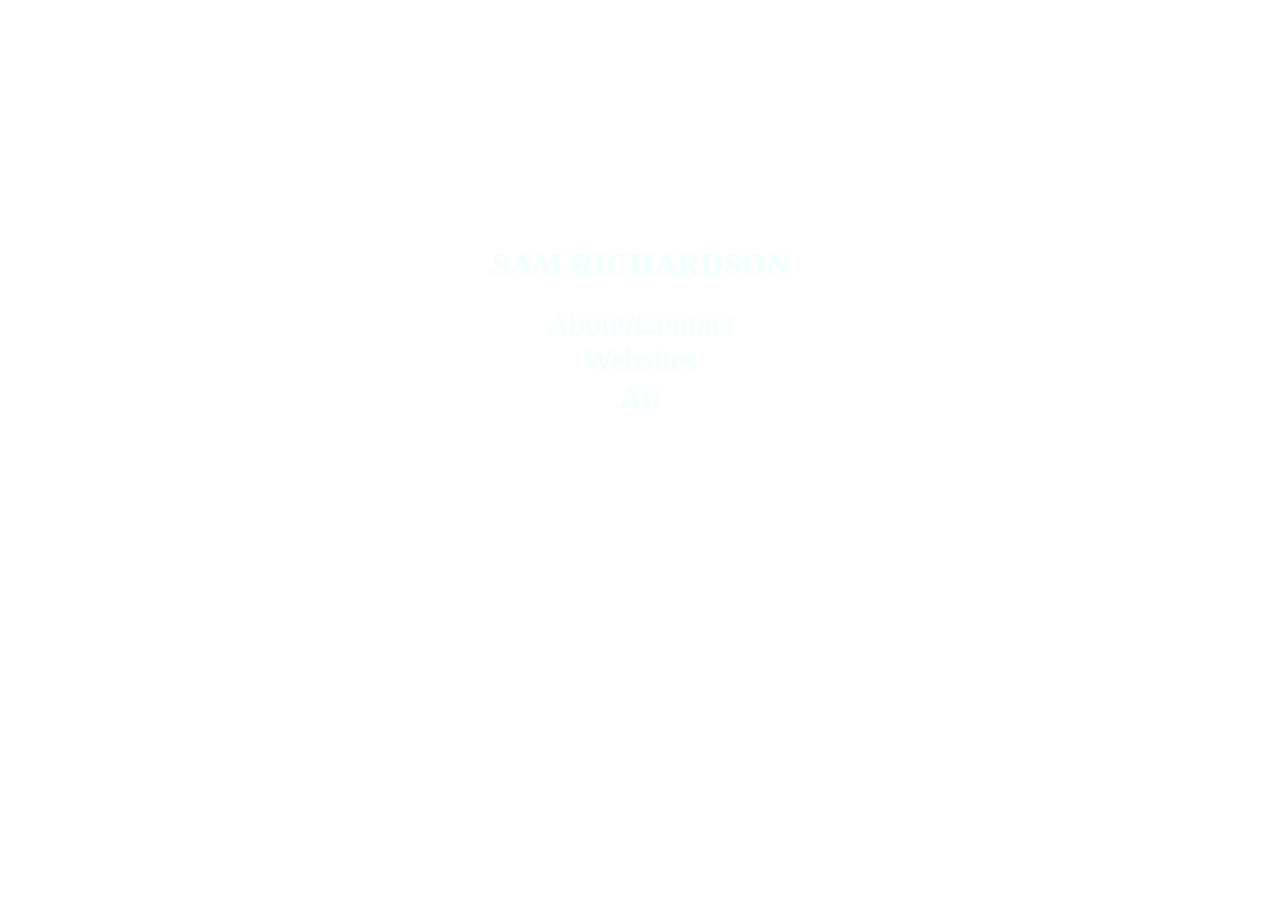
==== index.html @ a64af8aa "Add images to the video tags" ====
<!DOCTYPE html>
<html>
    <head>
    <meta charset="utf-8">
    <title>SAM RICHARDSON</title>
    <link href="css/hover.css" rel="stylesheet" media="all">
    <style>
        @font-face{
            font-family: clearsans;
            src: url(TTF/ClearSans-Light.ttf) format("truetype");
        }
        body, html{
            margin: 0;
            padding: 0;
            height:100%; 
            overflow:hidden;
        }
        .container video{
            position: absolute;
            top: 50%;
            left: 50%;
            transform: translate(-50%, -50%);
            min-width: 100%;
            min-height: 100%;
            width: auto;
            height: auto;
            z-index: -1;
        }
        .content {
            text-align: center;
            position: absolute;
            left: 50%;
            right: 50%;
            transform: translate(-50%, -50%);
            min-width: 100%;
            width: auto;
            height: auto;
        }
        h1{
            font-family: clearsans;
            color:azure;
            padding-top: 50%; 
        }
        ul{
            margin:0;
            padding:0;
        }
        li {
            list-style-type: none;
        }
        a{
            font-family: clearsans;
            color:azure;
            text-decoration: none;
            font-size: 200%;
        }
        </style>
    </head>
    <body>
        <div class="container">
            <div align="center">
            <video poster="img/poster.png" preload="auto" autoplay="true" muted="muted" loop>
                <source src="poster.mp4" type="video/mp4">
            </video>
        </div>
        <div class="content">
            <h1>SAM RICHARDSON</h1>
               <ul>
                   <li><a href="/about.html" class="button">About/Contact</a></li>
                   <li><a href="/website.html">Websites</a></li>
                   <li><a href="/art.html">Art</a></li>
            </ul>
        </div>
    </body>
</html>
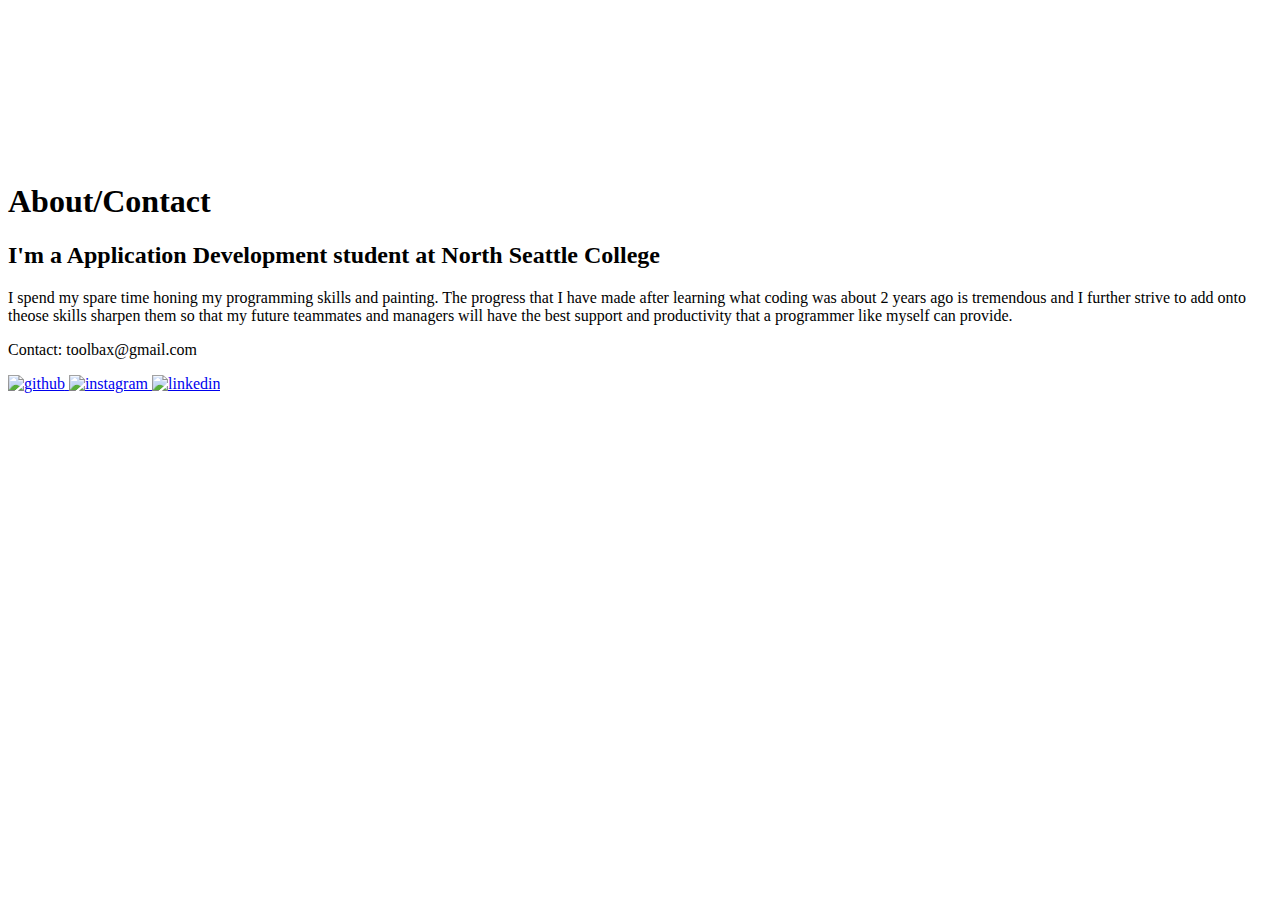
==== commit 41c53ba9: "Place all of the HTML from about file onto index" ====
--- a/index.html
+++ b/index.html
@@ -4,72 +4,29 @@
     <meta charset="utf-8">
     <title>SAM RICHARDSON</title>
     <link href="css/hover.css" rel="stylesheet" media="all">
-    <style>
-        @font-face{
-            font-family: clearsans;
-            src: url(TTF/ClearSans-Light.ttf) format("truetype");
-        }
-        body, html{
-            margin: 0;
-            padding: 0;
-            height:100%; 
-            overflow:hidden;
-        }
-        .container video{
-            position: absolute;
-            top: 50%;
-            left: 50%;
-            transform: translate(-50%, -50%);
-            min-width: 100%;
-            min-height: 100%;
-            width: auto;
-            height: auto;
-            z-index: -1;
-        }
-        .content {
-            text-align: center;
-            position: absolute;
-            left: 50%;
-            right: 50%;
-            transform: translate(-50%, -50%);
-            min-width: 100%;
-            width: auto;
-            height: auto;
-        }
-        h1{
-            font-family: clearsans;
-            color:azure;
-            padding-top: 50%; 
-        }
-        ul{
-            margin:0;
-            padding:0;
-        }
-        li {
-            list-style-type: none;
-        }
-        a{
-            font-family: clearsans;
-            color:azure;
-            text-decoration: none;
-            font-size: 200%;
-        }
-        </style>
+    <link href="css/style.css" rel="stylesheet" media="all">
     </head>
     <body>
         <div class="container">
-            <div align="center">
-            <video poster="img/poster.png" preload="auto" autoplay="true" muted="muted" loop>
-                <source src="poster.mp4" type="video/mp4">
+            <video poster="img/cover.png" preload="auto" autoplay="true" muted="muted" loop>
+                <source src="cover.mp4" type="video/mp4">
             </video>
-        </div>
-        <div class="content">
-            <h1>SAM RICHARDSON</h1>
-               <ul>
-                   <li><a href="/about.html" class="button">About/Contact</a></li>
-                   <li><a href="/website.html">Websites</a></li>
-                   <li><a href="/art.html">Art</a></li>
-            </ul>
+        <div class="center">
+            <h1>About/Contact</h1>
+            <h2 id="about">I'm a Application Development student at North Seattle College</h2>
+                <p id="about">I spend my spare time honing my programming skills and painting. The progress that I have made after learning what coding was about 2 years ago is tremendous and I further strive to add onto theose skills sharpen them so that my future teammates and managers will have the best support and productivity that a programmer like myself can provide.</p>
+                <p id="contact">Contact: toolbax@gmail.com</p>
+            <div class="ima">
+                <a target="_blank" href="https://github.com/toolbax" class="hvr-shrink">
+                    <img src="img/github.png" alt="github" width="30">
+                </a>
+                <a target="_blank" href="https://www.instagram.com/toolbax/" class="hvr-shrink">
+                    <img src="img/instagram.png" alt="instagram" width="28">
+                </a>
+                <a target="_blank" href="https://www.linkedin.com/in/samricha/" class="hvr-shrink">
+                    <img src="img/linkedin.png" alt="linkedin" width="34">
+                </a>
+            </div>
         </div>
     </body>
 </html>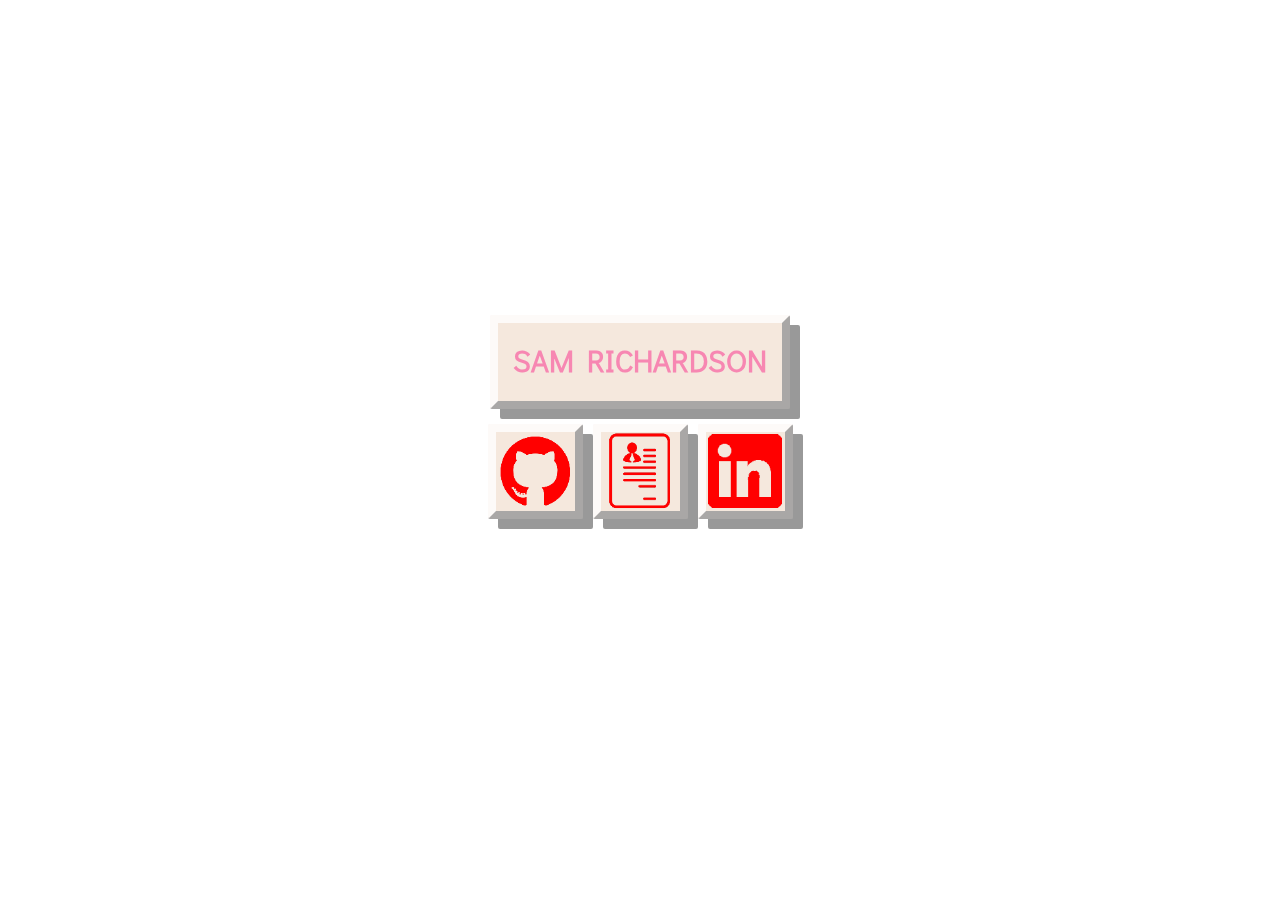
==== commit e95d33c6: "Add Personal Website files" ====
--- a/index.html
+++ b/index.html
@@ -1,32 +1,36 @@
 <!DOCTYPE html>
-<html>
+<html lang="en">
     <head>
-    <meta charset="utf-8">
-    <title>SAM RICHARDSON</title>
-    <link href="css/hover.css" rel="stylesheet" media="all">
-    <link href="css/style.css" rel="stylesheet" media="all">
+        <meta name="description" content="This is what my website is all about!">
+        <meta name="viewport" content="width=device-width, initial-scale=1">
+        <meta charset="utf-8">
+        <link rel="stylesheet" href="css/style.min.css">
+        <link rel="stylesheet" href="css/normalize.min.css">
+        <link rel="shortcut icon" type="image/png" href="img/favicon.ico">
+        <link href="https://fonts.googleapis.com/css?family=Didact+Gothic" rel="stylesheet">
+        <title>SAM RICHARDSON</title>
     </head>
     <body>
         <div class="container">
-            <video poster="img/cover.png" preload="auto" autoplay="true" muted="muted" loop>
-                <source src="cover.mp4" type="video/mp4">
-            </video>
-        <div class="center">
-            <h1>About/Contact</h1>
-            <h2 id="about">I'm a Application Development student at North Seattle College</h2>
-                <p id="about">I spend my spare time honing my programming skills and painting. The progress that I have made after learning what coding was about 2 years ago is tremendous and I further strive to add onto theose skills sharpen them so that my future teammates and managers will have the best support and productivity that a programmer like myself can provide.</p>
-                <p id="contact">Contact: toolbax@gmail.com</p>
-            <div class="ima">
-                <a target="_blank" href="https://github.com/toolbax" class="hvr-shrink">
-                    <img src="img/github.png" alt="github" width="30">
-                </a>
-                <a target="_blank" href="https://www.instagram.com/toolbax/" class="hvr-shrink">
-                    <img src="img/instagram.png" alt="instagram" width="28">
-                </a>
-                <a target="_blank" href="https://www.linkedin.com/in/samricha/" class="hvr-shrink">
-                    <img src="img/linkedin.png" alt="linkedin" width="34">
-                </a>
+            <div class="one">
+                <div id= "holder">
+                    <h1>SAM RICHARDSON</h1>
+                </div>
+                <div class="icon-father">
+                    <div class= "icon-holder">
+                        <a target="_blank" rel="noopener noreferrer" href="https://github.com/SamRicha"></a><img class="icon" id="icon1" src="img/githubMobile.png" alt="GitHub" height="60" width="60">
+                        <a target="_blank" rel="noopener noreferrer" href="https://github.com/SamRicha"><img class="icon" id ="icon2" src="img/githubDesktop.png" alt="GitHub" height="78" width="78">
+                    </div>
+                    <div class= "icon-holder">
+                        <a target="_blank" rel="noopener noreferrer" href="document/SamRichardsonResume.pdf"><img class="icon" id= "icon3" src="img/resumeMobile.png" alt="Resume" height="60" width="60">   
+                        <a target="_blank" rel="noopener noreferrer" href="document/SamRichardsonResume.pdf"><img class="icon" id="icon4" src="img/resumeDesktop.png" alt="Resume" height="78" width="78"> 
+                    </div>
+                    <div class= "icon-holder">
+                        <a target="_blank" rel="noopener noreferrer" href="https://www.linkedin.com/in/samricha/"><img class= "icon" id= "icon5" src="img/linkedInMobile.png"alt="LinkedIn" height="60" width="60">
+                        <a target="_blank" rel="noopener noreferrer" href="https://www.linkedin.com/in/samricha/"><img class="icon" id="icon6" src="img/linkedInDesktop.png"alt="LinkedIn" height="78" width="78">
+                    </div>
+                </div>
             </div>
-        </div>
+        </div>    
     </body>
-</html>+</html>
--- a/css/style.min.css
+++ b/css/style.min.css
@@ -0,0 +1 @@
+html{box-sizing:border-box;background:url(https://i.pinimg.com/564x/b8/cb/b5/b8cbb5453d71d6a14292518b692ac2d6.jpg) center no-repeat fixed;background-size:cover}#holder,.icon-holder{background-color:#fcd1d0;box-shadow:10px 10px rgba(0,0,0,.4);font-size:80%}*,:after,:before{box-sizing:inherit}body{height:100%}.container{margin:0 auto;max-width:1000px}.row::after,.row::before{display:table;content:" ";clear:both}.half,.one,.one-fourth,.one-third,.two-thirds{width:100%;top:35%;position:fixed}#holder{border:.5rem outset #fde7e7;border-radius:2px;max-width:250px;height:80px;margin:0 auto}.icon-holder{float:left;border:.5rem outset #fde7e7;border-radius:2px;width:75px;height:75px;margin:auto 5px}.icon-father{float:right;position:relative;left:-50%;text-align:left;margin-top:15px}.icon-father>.icon-holder{position:relative;left:50%}#icon1,#icon3,#icon5{display:block}#icon2,#icon4,#icon6{display:none}h1{text-align:center;font-family:'Didact Gothic',sans-serif;color:#f787b2;-webkit-animation:color-change 10s infinite;-moz-animation:color-change 10s infinite}@-webkit-keyframes color-change{0%,100%,40%,60%{color:#f787b2}20%,80%{color:#548ebe}}@-moz-keyframes color-change{0%,100%,40%,60%{color:#f787b2}20%,80%{color:#548ebe}}.icon{background:red;-webkit-animation:super-rainbow 10s infinite alternate linear;-moz-animation:super-rainbow 10s infinite alternate linear}@-webkit-keyframes super-rainbow{0%,40%,80%{background:#f787b2}100%,20%,60%{background:#548ebe}}@-moz-keyframes super-rainbow{0%,40%,80%{background:#f787b2}100%,20%,60%{background:#548ebe}}@media screen and (min-width:800px){.container{margin:0}html{box-sizing:border-box;background:url(https://d2w9rnfcy7mm78.cloudfront.net/2060633/original_aa81b15f3ac96ea7ccc7c5200ce370d4.gif) center no-repeat fixed;background-size:cover}#holder,.icon-holder{background-color:#f5e8dd;box-shadow:10px 10px rgba(0,0,0,.4)}.one{width:100%}.half{width:calc(100% / 2)}.one-third{width:calc(100% / 3)}.one-fourth{width:calc(100% / 4)}.two-thirds{width:calc(100% / 3 * 2)}.column{float:left}#holder{border:.5rem outset #FDFAF8;border-radius:2px;max-width:300px;font-size:95%;padding:0 0 78px}.icon-holder{float:left;border:.5rem outset #FDFAF8;border-radius:2px;width:95px;height:95px;margin:auto 5px}.icon-father{float:right;position:relative;left:-50%;text-align:left;margin-top:15px}.icon-father>.icon-holder{position:relative;left:50%}#icon1,#icon3,#icon5{display:none}#icon2,#icon4,#icon6{display:block}h1{text-align:center;font-family:'Didact Gothic',sans-serif;color:#f787b2;-webkit-animation:color-change 10s infinite;-moz-animation:color-change 10s infinite}@-webkit-keyframes color-change{0%,60%{color:#EB842C}20%,80%{color:#FFCE44}100%,40%{color:#A48AA8}}@-moz-keyframes color-change{0%,60%{color:#EB842C}20%,80%{color:#FFCE44}100%,40%{color:#A48AA8}}.icon{background:red;-webkit-animation:super-rainbow 10s infinite alternate linear;-moz-animation:super-rainbow 10s infinite alternate linear}@-webkit-keyframes super-rainbow{0%,60%{background:#EB842C}20%,80%{background:#FFCE44}100%,40%{background:#A48AA8}}@-moz-keyframes super-rainbow{0%,60%{background:#EB842C}20%,80%{background:#FFCE44}100%,40%{background:#A48AA8}}}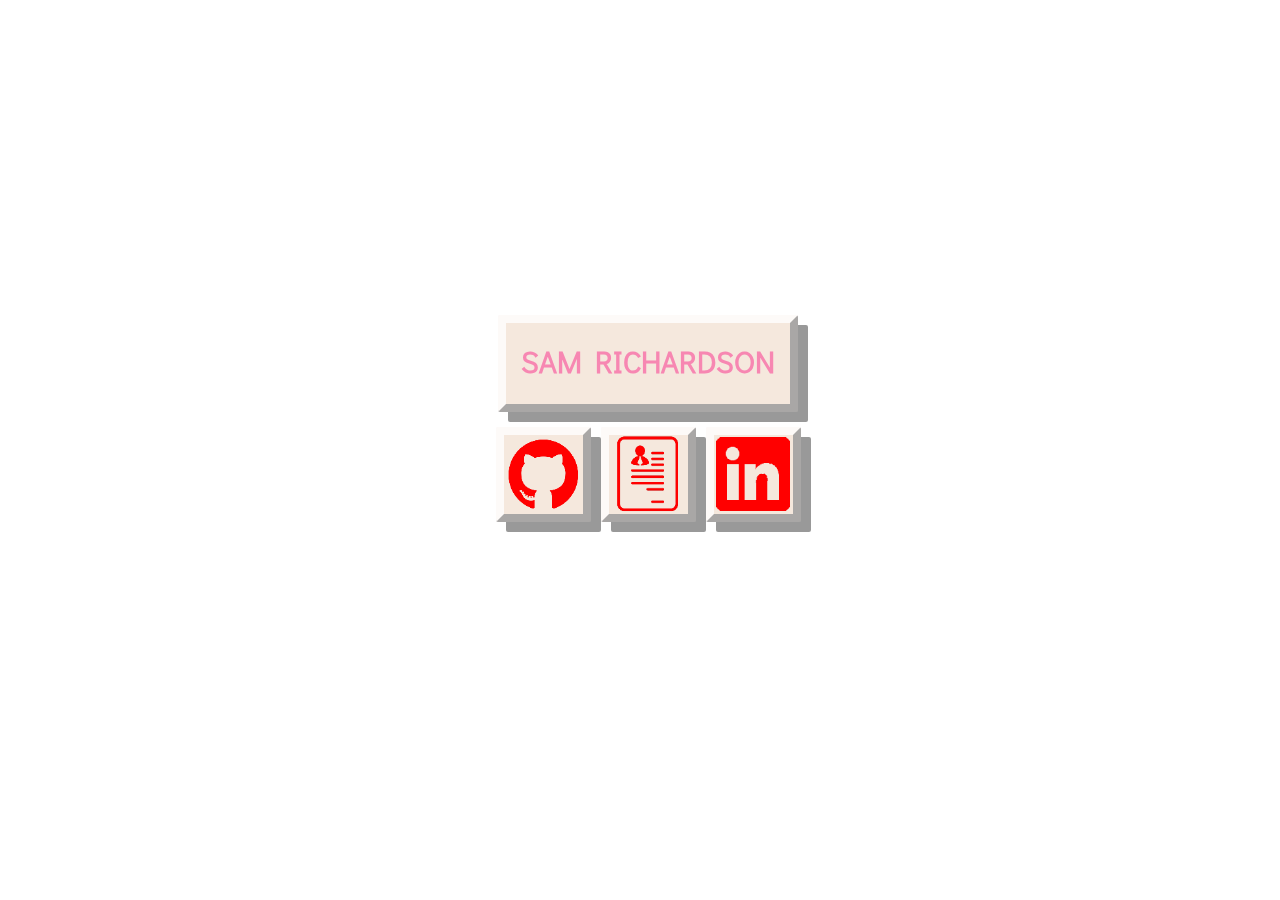
==== commit 6081b14c: "Add code that follow Web Accessibility Guidelines" ====
--- a/index.html
+++ b/index.html
@@ -1,36 +1,48 @@
 <!DOCTYPE html>
 <html lang="en">
     <head>
-        <meta name="description" content="This is what my website is all about!">
+        <meta name="description" content="A hub where I share links to my Github, LinkedIn, and Resume">
         <meta name="viewport" content="width=device-width, initial-scale=1">
-        <meta charset="utf-8">
-        <link rel="stylesheet" href="css/style.min.css">
-        <link rel="stylesheet" href="css/normalize.min.css">
+        <meta name="keywords" content="resume, software, development, job, intern, internship, programming, java, c, python, agile, engineer, samricha, sam, richa, samuel-richardson, richardson">
+        <meta http-equiv=”Content-Type” content=”text/html; charset=utf-8″>
+        
+        <meta property="og:title" content="Samuel Richardson">
+        <meta property="og:image" content="http://www.samricha.com/img/profilePhoto.jpg">
+        <meta property="og:site_name" content="Business Card Site">
+        <meta property="og:description" content="A hub where I share links to my Github, LinkedIn, and Resume">
+        
+        <link rel="stylesheet" href="css/style.css">
         <link rel="shortcut icon" type="image/png" href="img/favicon.ico">
         <link href="https://fonts.googleapis.com/css?family=Didact+Gothic" rel="stylesheet">
         <title>SAM RICHARDSON</title>
     </head>
     <body>
-        <div class="container">
-            <div class="one">
+        <header>
+            
+        </header>
+        <main>
+            <div class="container">
                 <div id= "holder">
                     <h1>SAM RICHARDSON</h1>
                 </div>
                 <div class="icon-father">
                     <div class= "icon-holder">
-                        <a target="_blank" rel="noopener noreferrer" href="https://github.com/SamRicha"></a><img class="icon" id="icon1" src="img/githubMobile.png" alt="GitHub" height="60" width="60">
-                        <a target="_blank" rel="noopener noreferrer" href="https://github.com/SamRicha"><img class="icon" id ="icon2" src="img/githubDesktop.png" alt="GitHub" height="78" width="78">
+                        <a rel="noopener noreferrer" href="https://github.com/SamRicha" target="_blank"><img id="icon1" class="icon" src="img/githubMobile.png" alt="GitHub" height="60" width="60"></a>
+                        <a rel="noopener noreferrer" href="https://github.com/SamRicha" accesskey="g" target="_blank"><img class="icon" id="icon2" src="img/githubDesktop.png" alt="GitHub" height="78" width="78"></a>
                     </div>
                     <div class= "icon-holder">
-                        <a target="_blank" rel="noopener noreferrer" href="document/SamRichardsonResume.pdf"><img class="icon" id= "icon3" src="img/resumeMobile.png" alt="Resume" height="60" width="60">   
-                        <a target="_blank" rel="noopener noreferrer" href="document/SamRichardsonResume.pdf"><img class="icon" id="icon4" src="img/resumeDesktop.png" alt="Resume" height="78" width="78"> 
+                        <a rel="noopener noreferrer" href="document/SamuelRichardsonResume.pdf" target="_blank"><img id="icon3" class="icon" src="img/resumeMobile.png" alt="Resume" height="60" width="60"></a>
+                        <a rel="noopener noreferrer" href="document/SamuelRichardsonResume.pdf" accesskey="r" target="_blank"><img id="icon4" class="icon" src="img/resumeDesktop.png" alt="Resume" height="78" width="78"></a> 
                     </div>
                     <div class= "icon-holder">
-                        <a target="_blank" rel="noopener noreferrer" href="https://www.linkedin.com/in/samricha/"><img class= "icon" id= "icon5" src="img/linkedInMobile.png"alt="LinkedIn" height="60" width="60">
-                        <a target="_blank" rel="noopener noreferrer" href="https://www.linkedin.com/in/samricha/"><img class="icon" id="icon6" src="img/linkedInDesktop.png"alt="LinkedIn" height="78" width="78">
+                        <a rel="noopener noreferrer" href="https://www.linkedin.com/in/samricha/" target="_blank"><img id="icon5" class="icon" src="img/linkedInMobile.png"alt="LinkedIn" height="60" width="60"></a>
+                        <a rel="noopener noreferrer" href="https://www.linkedin.com/in/samricha/" accesskey="l" target="_blank"><img id="icon6" class="icon" src="img/linkedInDesktop.png"alt="LinkedIn" height="78" width="78"></a>
                     </div>
                 </div>
             </div>
-        </div>    
+        </main>
+        <footer>
+        
+        </footer>
     </body>
 </html>
--- a/css/style.css
+++ b/css/style.css
@@ -0,0 +1,230 @@
+html {
+    box-sizing: border-box;
+    background:  url("https://i.pinimg.com/564x/b8/cb/b5/b8cbb5453d71d6a14292518b692ac2d6.jpg") no-repeat center fixed; 
+    background-size: cover;
+}
+
+*, *:before, *:after {
+    box-sizing: inherit;
+}
+
+body{
+    height: 100%;
+}
+
+.container {
+    width: 100%;
+    top: 35%;
+    position:fixed
+}
+
+#holder {
+    border: 0.5rem outset  #fde7e7;
+    border-radius: 2px;
+    background-color: #fcd1d0;
+    max-width: 250px;
+    margin: 0 auto;
+    box-shadow: 10px 10px rgba(0, 0, 0, 0.4);
+    font-size: 80%;
+}
+
+.icon-holder{
+    float: left;
+    border: 0.5rem outset  #fde7e7;
+    border-radius: 2px;
+    background-color: #fcd1d0;
+    width: 75px;
+    height: 75px;
+    margin: auto 5px;
+    box-shadow: 10px 10px rgba(0, 0, 0, 0.4);
+    font-size: 80%;
+}
+
+.icon-father {
+    float: right;
+    position: relative;
+    left: -50%; /* or right 50% */
+    text-align: left;
+    margin-top: 15px;
+}
+
+.icon-father > .icon-holder {
+    position: relative;
+    left: 50%;
+}
+
+    #icon1, #icon3, #icon5{ 
+        display: block; 
+    }
+
+    #icon2, #icon4, #icon6{ 
+        display: none; 
+    }
+
+h1{
+    position: relative;
+    bottom: 2px;
+    text-align: center;
+    font-family: 'Didact Gothic', sans-serif;
+    color: #f787b2;
+     
+    -webkit-animation: color-change 10s infinite;
+    -moz-animation: color-change 10s infinite;
+    }
+
+@-webkit-keyframes color-change {
+    0%   { color: #f787b2; } 
+    20%  { color: #548ebe; }
+    40%  { color: #f787b2; }
+    60%  { color: #f787b2; }
+    80%  { color: #548ebe; }
+    100% { color: #f787b2; }
+}
+    
+@-moz-keyframes color-change {
+    0%   { color: #f787b2; } 
+    20%  { color: #548ebe; }
+    40%  { color: #f787b2; }
+    60%  { color: #f787b2; }
+    80%  { color: #548ebe; }
+    100% { color: #f787b2; }
+}
+
+.icon{
+    background: red;  
+    -webkit-animation: super-rainbow 10s infinite alternate linear; 
+    -moz-animation: super-rainbow 10s infinite alternate linear;
+    
+}
+
+@-webkit-keyframes super-rainbow {
+    0%   { background: #f787b2; } 
+    20%  { background: #548ebe; }
+    40%  { background: #f787b2; }
+    60%  { background: #548ebe; }
+    80%  { background: #f787b2; }
+    100% { background: #548ebe; }
+}
+
+@-moz-keyframes super-rainbow {
+    0%   { background: #f787b2; } 
+    20%  { background: #548ebe; }
+    40%  { background: #f787b2; }
+    60%  { background: #548ebe; }
+    80%  { background: #f787b2; }
+    100% { background: #548ebe; }
+}
+
+/* desktop css */
+
+
+/*/////////////////////*/
+/*/////////////////////*/
+/*/////////////////////*/
+/*/////////////////////*/
+
+
+
+@media screen and (min-width: 800px) {
+
+    .container {
+    margin: 0;
+    }
+    
+    html {
+    box-sizing: border-box;
+    background:  url("https://d2w9rnfcy7mm78.cloudfront.net/2060633/original_aa81b15f3ac96ea7ccc7c5200ce370d4.gif") no-repeat center fixed; 
+    background-size: cover;
+    }
+    
+    #holder {
+        border: .5rem outset  #FDFAF8;
+        border-radius: 2px;
+        background-color: #f5e8dd;
+        max-width: 300px;
+        box-shadow: 10px 10px rgba(0, 0, 0, 0.4);
+        font-size: 95%;
+    }
+
+    .icon-holder{
+        float: left;
+        border: 0.5rem outset #FDFAF8;
+        border-radius: 2px;
+        background-color: #f5e8dd;
+        width: 95px;
+        height: 95px;
+        margin: auto 5px;
+        box-shadow: 10px 10px rgba(0, 0, 0, 0.4);
+    }
+
+    .icon-father {
+        float: right;
+        position: relative;
+        left: -50%;
+        text-align: left;
+        margin-top: 15px;
+    }
+
+    .icon-father > .icon-holder{
+        position: relative;
+        left: 50%;
+    }
+    
+    #icon1, #icon3, #icon5{ 
+        display: none; 
+    }
+    
+    #icon2, #icon4, #icon6{ 
+        display: block; 
+    }
+    
+    h1{
+        text-align: center;
+        font-family: 'Didact Gothic', sans-serif;
+        color: #f787b2;
+        -webkit-animation: color-change 10s infinite;
+        -moz-animation: color-change 10s infinite;
+    }
+
+    @-webkit-keyframes color-change {
+        0%   { color: #EB842C; } 
+        20%  { color: #FFCE44; }
+        40%  { color: #A48AA8; }
+        60%  { color: #EB842C; }
+        80%  { color: #FFCE44; }
+        100% { color: #A48AA8; }
+    }
+    
+    @-moz-keyframes color-change {
+        0%   { color: #EB842C; } 
+        20%  { color: #FFCE44; }
+        40%  { color: #A48AA8; }
+        60%  { color: #EB842C; }
+        80%  { color: #FFCE44; }
+        100% { color: #A48AA8; }
+    }
+
+    .icon{
+        background: red;  
+        -webkit-animation: super-rainbow 10s infinite alternate linear; 
+        -moz-animation: super-rainbow 10s infinite alternate linear;
+    }
+    
+    @-webkit-keyframes super-rainbow {
+        0%   { background: #EB842C; } 
+        20%  { background: #FFCE44; }
+        40%  { background: #A48AA8; }
+        60%  { background: #EB842C; }
+        80%  { background: #FFCE44; }
+        100% { background: #A48AA8; }
+    }
+
+    @-moz-keyframes super-rainbow {
+        0%   { background: #EB842C; } 
+        20%  { background: #FFCE44; }
+        40%  { background: #A48AA8; }
+        60%  { background: #EB842C; }
+        80%  { background: #FFCE44; }
+        100% { background: #A48AA8; }
+    }
+}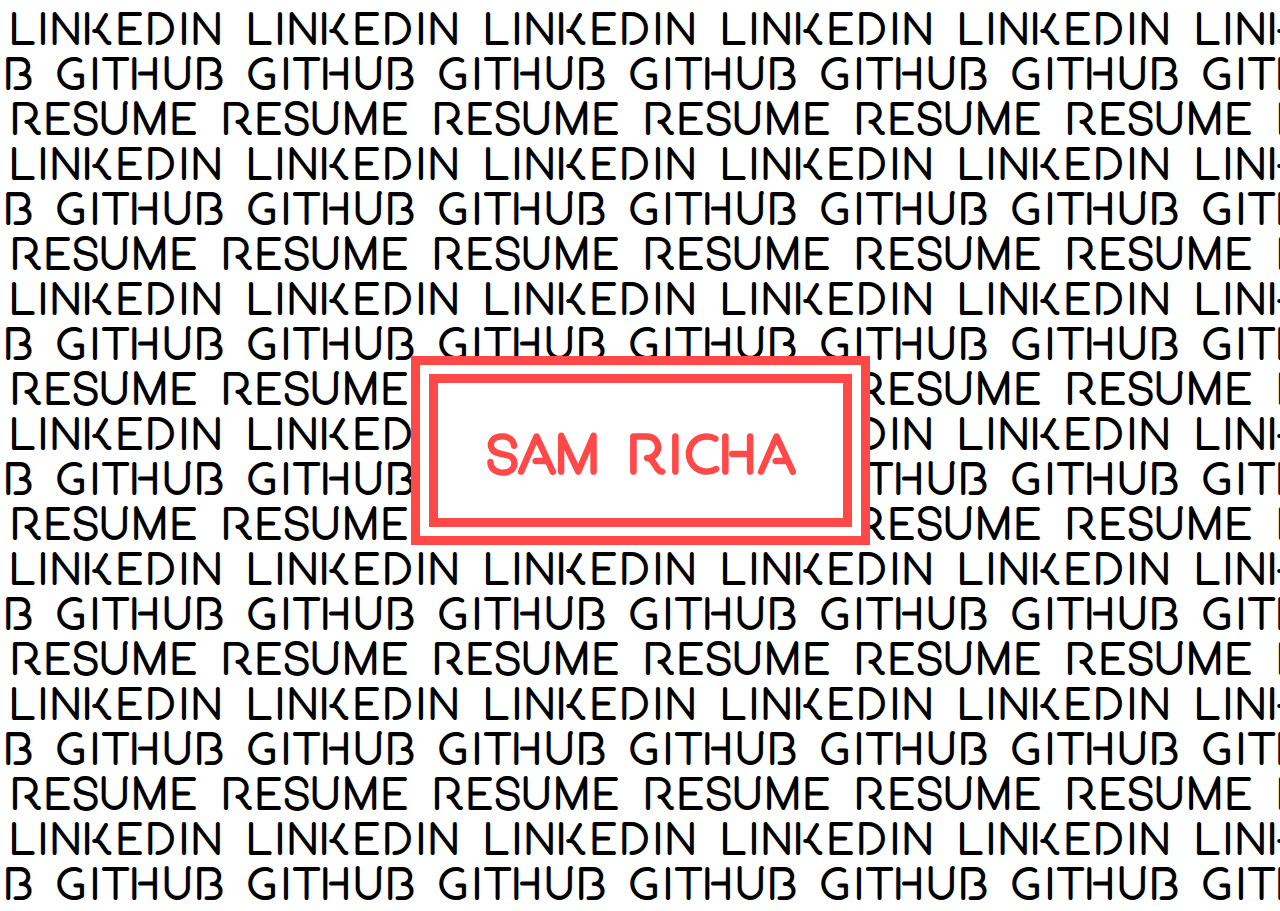
==== commit cd937076: "Redesign site for mobile and desktop sizes" ====
--- a/index.html
+++ b/index.html
@@ -1,48 +1,61 @@
 <!DOCTYPE html>
 <html lang="en">
     <head>
-        <meta name="description" content="A hub where I share links to my Github, LinkedIn, and Resume">
+        <meta charset="utf-8">
+        <meta name="description" content="Sam is a computer science student that enjoys creating things">
+        <meta name="author" content="Samuel Richardson">
         <meta name="viewport" content="width=device-width, initial-scale=1">
         <meta name="keywords" content="resume, software, development, job, intern, internship, programming, java, c, python, agile, engineer, samricha, sam, richa, samuel-richardson, richardson">
         <meta http-equiv=”Content-Type” content=”text/html; charset=utf-8″>
         
         <meta property="og:title" content="Samuel Richardson">
         <meta property="og:image" content="http://www.samricha.com/img/profilePhoto.jpg">
-        <meta property="og:site_name" content="Business Card Site">
+        <meta property="og:site_name" content="Sam's Portfolio webiste">
         <meta property="og:description" content="A hub where I share links to my Github, LinkedIn, and Resume">
-        
+        <link rel="script" href="js/script.js">
         <link rel="stylesheet" href="css/style.css">
         <link rel="shortcut icon" type="image/png" href="img/favicon.ico">
-        <link href="https://fonts.googleapis.com/css?family=Didact+Gothic" rel="stylesheet">
-        <title>SAM RICHARDSON</title>
+
+        <title>SAM RICHA</title>
     </head>
     <body>
-        <header>
-            
-        </header>
-        <main>
-            <div class="container">
-                <div id= "holder">
-                    <h1>SAM RICHARDSON</h1>
-                </div>
-                <div class="icon-father">
-                    <div class= "icon-holder">
-                        <a rel="noopener noreferrer" href="https://github.com/SamRicha" target="_blank"><img id="icon1" class="icon" src="img/githubMobile.png" alt="GitHub" height="60" width="60"></a>
-                        <a rel="noopener noreferrer" href="https://github.com/SamRicha" accesskey="g" target="_blank"><img class="icon" id="icon2" src="img/githubDesktop.png" alt="GitHub" height="78" width="78"></a>
-                    </div>
-                    <div class= "icon-holder">
-                        <a rel="noopener noreferrer" href="document/SamuelRichardsonResume.pdf" target="_blank"><img id="icon3" class="icon" src="img/resumeMobile.png" alt="Resume" height="60" width="60"></a>
-                        <a rel="noopener noreferrer" href="document/SamuelRichardsonResume.pdf" accesskey="r" target="_blank"><img id="icon4" class="icon" src="img/resumeDesktop.png" alt="Resume" height="78" width="78"></a> 
-                    </div>
-                    <div class= "icon-holder">
-                        <a rel="noopener noreferrer" href="https://www.linkedin.com/in/samricha/" target="_blank"><img id="icon5" class="icon" src="img/linkedInMobile.png"alt="LinkedIn" height="60" width="60"></a>
-                        <a rel="noopener noreferrer" href="https://www.linkedin.com/in/samricha/" accesskey="l" target="_blank"><img id="icon6" class="icon" src="img/linkedInDesktop.png"alt="LinkedIn" height="78" width="78"></a>
-                    </div>
-                </div>
-            </div>
-        </main>
-        <footer>
+        <div class="holder" id="something">
+            <h1 class="title-text">SAM RICHA</h1>
+        </div>
+        <a class="linkedin" href="https://www.linkedin.com/in/samricha/" target="_blank">LinkedIn LinkedIn LinkedIn LinkedIn LinkedIn LinkedIn LinkedIn LinkedIn LinkedIn LinkedIn LinkedIn LinkedIn LinkedIn LinkedIn LinkedIn LinkedIn LinkedIn LinkedIn LinkedIn LinkedIn LinkedIn LinkedIn LinkedIn LinkedIn LinkedIn LinkedIn LinkedIn LinkedIn LinkedIn LinkedIn LinkedIn LinkedIn LinkedIn LinkedIn LinkedIn LinkedIn LinkedIn LinkedIn LinkedIn LinkedIn LinkedIn LinkedIn LinkedIn LinkedIn LinkedIn LinkedIn LinkedIn LinkedIn LinkedIn LinkedIn LinkedIn LinkedIn LinkedIn LinkedIn LinkedIn LinkedIn LinkedIn LinkedIn LinkedIn LinkedIn LinkedIn LinkedIn LinkedIn LinkedIn LinkedIn LinkedIn LinkedIn LinkedIn LinkedIn LinkedIn LinkedIn LinkedIn LinkedIn LinkedIn LinkedIn LinkedIn LinkedIn LinkedIn LinkedIn LinkedIn LinkedIn LinkedIn LinkedIn LinkedIn LinkedIn LinkedIn LinkedIn LinkedIn LinkedIn LinkedIn LinkedIn LinkedIn LinkedIn LinkedIn LinkedIn LinkedIn LinkedIn LinkedIn LinkedIn LinkedIn LinkedIn LinkedIn LinkedIn LinkedIn LinkedIn LinkedIn LinkedIn LinkedIn LinkedIn LinkedIn LinkedIn LinkedIn LinkedIn LinkedIn LinkedIn LinkedIn LinkedIn LinkedIn LinkedIn LinkedIn LinkedIn LinkedIn LinkedIn LinkedIn LinkedIn LinkedIn LinkedIn LinkedIn &nbsp;</a>
+        <a class="github" href="https://github.com/SamRicha" target="_blank">GitHub GitHub GitHub GitHub GitHub GitHub GitHub GitHub GitHub GitHub GitHub GitHub GitHub GitHub GitHub GitHub GitHub GitHub GitHub GitHub GitHub GitHub GitHub GitHub GitHub GitHub GitHub GitHub GitHub GitHub GitHub GitHub GitHub GitHub GitHub GitHub GitHub GitHub GitHub GitHub GitHub GitHub GitHub GitHub GitHub GitHub GitHub GitHub GitHub GitHub GitHub GitHub GitHub GitHub GitHub GitHub GitHub GitHub GitHub GitHub GitHub GitHub GitHub GitHub GitHub GitHub GitHub GitHub GitHub GitHub GitHub GitHub GitHub GitHub GitHub GitHub GitHub GitHub GitHub GitHub GitHub GitHub GitHub GitHub GitHub GitHub GitHub GitHub GitHub GitHub GitHub GitHub GitHub GitHub GitHub GitHub GitHub GitHub GitHub GitHub GitHub GitHub GitHub GitHub GitHub GitHub GitHub GitHub GitHub GitHub GitHub GitHub GitHub GitHub GitHub GitHub GitHub GitHub GitHub GitHub GitHub GitHub GitHub GitHub GitHub GitHub GitHub GitHub GitHub GitHub GitHub GitHub GitHub GitHub GitHub GitHub GitHub GitHub GitHub GitHub GitHub GitHub GitHub GitHub GitHub GitHub GitHub GitHub GitHub GitHub GitHub GitHub GitHub GitHub GitHub GitHub GitHub GitHub GitHub GitHub GitHub GitHub GitHub GitHub GitHub GitHub GitHub GitHub GitHub GitHub GitHub GitHub GitHub GitHub GitHub GitHub GitHub GitHub GitHub GitHub GitHub GitHub GitHub GitHub GitHub GitHub GitHub GitHub GitHub GitHub GitHub GitHub GitHub GitHub GitHub GitHub &nbsp;</a>
         
-        </footer>
+        <a class="resume" href="SamuelRichardsonResume.pdf" target="_blank"> Resume Resume Resume Resume Resume Resume Resume Resume Resume Resume Resume Resume Resume Resume Resume Resume Resume Resume Resume Resume Resume Resume Resume Resume Resume Resume Resume Resume Resume Resume Resume Resume Resume Resume Resume Resume Resume Resume Resume Resume Resume Resume Resume Resume Resume Resume Resume Resume Resume Resume Resume Resume Resume Resume Resume Resume Resume Resume Resume Resume Resume Resume Resume Resume Resume Resume Resume Resume Resume Resume Resume Resume Resume Resume Resume Resume Resume Resume Resume Resume Resume Resume Resume Resume Resume Resume Resume Resume Resume Resume Resume Resume Resume Resume Resume Resume Resume Resume Resume Resume Resume Resume Resume Resume Resume Resume Resume Resume Resume Resume Resume Resume Resume Resume Resume Resume Resume Resume Resume Resume Resume Resume Resume Resume Resume Resume Resume Resume Resume Resume Resume Resume Resume Resume Resume Resume Resume Resume Resume Resume Resume Resume Resume Resume Resume Resume Resume Resume Resume Resume Resume Resume Resume Resume Resume Resume Resume Resume Resume Resume Resume Resume Resume Resume Resume Resume Resume Resume Resume Resume Resume Resume Resume Resume Resume Resume Resume Resume Resume Resume Resume Resume Resume Resume Resume Resume Resume Resume Resume Resume Resume Resume Resume Resume Resume Resume Resume Resume Resume Resume Resume &nbsp;</a>
+        
+        <a class="linkedin" id="one" href="https://www.linkedin.com/in/samricha/" target="_blank">LinkedIn LinkedIn LinkedIn LinkedIn LinkedIn LinkedIn LinkedIn LinkedIn LinkedIn LinkedIn LinkedIn LinkedIn LinkedIn LinkedIn LinkedIn LinkedIn LinkedIn LinkedIn LinkedIn LinkedIn LinkedIn LinkedIn LinkedIn LinkedIn LinkedIn LinkedIn LinkedIn LinkedIn LinkedIn LinkedIn LinkedIn LinkedIn LinkedIn LinkedIn LinkedIn LinkedIn LinkedIn LinkedIn LinkedIn LinkedIn LinkedIn LinkedIn LinkedIn LinkedIn LinkedIn LinkedIn LinkedIn LinkedIn LinkedIn LinkedIn LinkedIn LinkedIn LinkedIn LinkedIn LinkedIn LinkedIn LinkedIn LinkedIn LinkedIn LinkedIn LinkedIn LinkedIn LinkedIn LinkedIn LinkedIn LinkedIn LinkedIn LinkedIn LinkedIn LinkedIn LinkedIn LinkedIn LinkedIn LinkedIn LinkedIn LinkedIn LinkedIn LinkedIn LinkedIn LinkedIn LinkedIn LinkedIn LinkedIn LinkedIn LinkedIn LinkedIn LinkedIn LinkedIn LinkedIn LinkedIn LinkedIn LinkedIn LinkedIn LinkedIn LinkedIn LinkedIn LinkedIn LinkedIn LinkedIn LinkedIn LinkedIn LinkedIn LinkedIn LinkedIn LinkedIn LinkedIn LinkedIn LinkedIn LinkedIn LinkedIn LinkedIn LinkedIn LinkedIn LinkedIn LinkedIn LinkedIn LinkedIn LinkedIn LinkedIn LinkedIn LinkedIn LinkedIn LinkedIn LinkedIn LinkedIn LinkedIn LinkedIn LinkedIn &nbsp;</a>
+        <a class="github" id="two"href="https://github.com/SamRicha" target="_blank">GitHub GitHub GitHub GitHub GitHub GitHub GitHub GitHub GitHub GitHub GitHub GitHub GitHub GitHub GitHub GitHub GitHub GitHub GitHub GitHub GitHub GitHub GitHub GitHub GitHub GitHub GitHub GitHub GitHub GitHub GitHub GitHub GitHub GitHub GitHub GitHub GitHub GitHub GitHub GitHub GitHub GitHub GitHub GitHub GitHub GitHub GitHub GitHub GitHub GitHub GitHub GitHub GitHub GitHub GitHub GitHub GitHub GitHub GitHub GitHub GitHub GitHub GitHub GitHub GitHub GitHub GitHub GitHub GitHub GitHub GitHub GitHub GitHub GitHub GitHub GitHub GitHub GitHub GitHub GitHub GitHub GitHub GitHub GitHub GitHub GitHub GitHub GitHub GitHub GitHub GitHub GitHub GitHub GitHub GitHub GitHub GitHub GitHub GitHub GitHub GitHub GitHub GitHub GitHub GitHub GitHub GitHub GitHub GitHub GitHub GitHub GitHub GitHub GitHub GitHub GitHub GitHub GitHub GitHub GitHub GitHub GitHub GitHub GitHub GitHub GitHub GitHub GitHub GitHub GitHub GitHub GitHub GitHub GitHub GitHub GitHub GitHub GitHub GitHub GitHub GitHub GitHub GitHub GitHub GitHub GitHub GitHub GitHub GitHub GitHub GitHub GitHub GitHub GitHub GitHub GitHub GitHub GitHub GitHub GitHub GitHub GitHub GitHub GitHub GitHub GitHub GitHub GitHub GitHub GitHub GitHub GitHub GitHub GitHub GitHub GitHub GitHub GitHub GitHub GitHub GitHub GitHub GitHub GitHub GitHub GitHub GitHub GitHub GitHub GitHub GitHub GitHub GitHub GitHub GitHub GitHub &nbsp;</a>
+        
+        <a class="resume" id="three" href="SamuelRichardsonResume.pdf" target="_blank"> Resume Resume Resume Resume Resume Resume Resume Resume Resume Resume Resume Resume Resume Resume Resume Resume Resume Resume Resume Resume Resume Resume Resume Resume Resume Resume Resume Resume Resume Resume Resume Resume Resume Resume Resume Resume Resume Resume Resume Resume Resume Resume Resume Resume Resume Resume Resume Resume Resume Resume Resume Resume Resume Resume Resume Resume Resume Resume Resume Resume Resume Resume Resume Resume Resume Resume Resume Resume Resume Resume Resume Resume Resume Resume Resume Resume Resume Resume Resume Resume Resume Resume Resume Resume Resume Resume Resume Resume Resume Resume Resume Resume Resume Resume Resume Resume Resume Resume Resume Resume Resume Resume Resume Resume Resume Resume Resume Resume Resume Resume Resume Resume Resume Resume Resume Resume Resume Resume Resume Resume Resume Resume Resume Resume Resume Resume Resume Resume Resume Resume Resume Resume Resume Resume Resume Resume Resume Resume Resume Resume Resume Resume Resume Resume Resume Resume Resume Resume Resume Resume Resume Resume Resume Resume Resume Resume Resume Resume Resume Resume Resume Resume Resume Resume Resume Resume Resume Resume Resume Resume Resume Resume Resume Resume Resume Resume Resume Resume Resume Resume Resume Resume Resume Resume Resume Resume Resume Resume Resume Resume Resume Resume Resume Resume Resume Resume Resume Resume Resume Resume Resume &nbsp;</a>
+        
+        <a class="linkedin" id="four" href="https://www.linkedin.com/in/samricha/" target="_blank">LinkedIn LinkedIn LinkedIn LinkedIn LinkedIn LinkedIn LinkedIn LinkedIn LinkedIn LinkedIn LinkedIn LinkedIn LinkedIn LinkedIn LinkedIn LinkedIn LinkedIn LinkedIn LinkedIn LinkedIn LinkedIn LinkedIn LinkedIn LinkedIn LinkedIn LinkedIn LinkedIn LinkedIn LinkedIn LinkedIn LinkedIn LinkedIn LinkedIn LinkedIn LinkedIn LinkedIn LinkedIn LinkedIn LinkedIn LinkedIn LinkedIn LinkedIn LinkedIn LinkedIn LinkedIn LinkedIn LinkedIn LinkedIn LinkedIn LinkedIn LinkedIn LinkedIn LinkedIn LinkedIn LinkedIn LinkedIn LinkedIn LinkedIn LinkedIn LinkedIn LinkedIn LinkedIn LinkedIn LinkedIn LinkedIn LinkedIn LinkedIn LinkedIn LinkedIn LinkedIn LinkedIn LinkedIn LinkedIn LinkedIn LinkedIn LinkedIn LinkedIn LinkedIn LinkedIn LinkedIn LinkedIn LinkedIn LinkedIn LinkedIn LinkedIn LinkedIn LinkedIn LinkedIn LinkedIn LinkedIn LinkedIn LinkedIn LinkedIn LinkedIn LinkedIn LinkedIn LinkedIn LinkedIn LinkedIn LinkedIn LinkedIn LinkedIn LinkedIn LinkedIn LinkedIn LinkedIn LinkedIn LinkedIn LinkedIn LinkedIn LinkedIn LinkedIn LinkedIn LinkedIn LinkedIn LinkedIn LinkedIn LinkedIn LinkedIn LinkedIn LinkedIn LinkedIn LinkedIn LinkedIn LinkedIn LinkedIn LinkedIn LinkedIn &nbsp;</a>
+        <a class="github" id="five"href="https://github.com/SamRicha" target="_blank">GitHub GitHub GitHub GitHub GitHub GitHub GitHub GitHub GitHub GitHub GitHub GitHub GitHub GitHub GitHub GitHub GitHub GitHub GitHub GitHub GitHub GitHub GitHub GitHub GitHub GitHub GitHub GitHub GitHub GitHub GitHub GitHub GitHub GitHub GitHub GitHub GitHub GitHub GitHub GitHub GitHub GitHub GitHub GitHub GitHub GitHub GitHub GitHub GitHub GitHub GitHub GitHub GitHub GitHub GitHub GitHub GitHub GitHub GitHub GitHub GitHub GitHub GitHub GitHub GitHub GitHub GitHub GitHub GitHub GitHub GitHub GitHub GitHub GitHub GitHub GitHub GitHub GitHub GitHub GitHub GitHub GitHub GitHub GitHub GitHub GitHub GitHub GitHub GitHub GitHub GitHub GitHub GitHub GitHub GitHub GitHub GitHub GitHub GitHub GitHub GitHub GitHub GitHub GitHub GitHub GitHub GitHub GitHub GitHub GitHub GitHub GitHub GitHub GitHub GitHub GitHub GitHub GitHub GitHub GitHub GitHub GitHub GitHub GitHub GitHub GitHub GitHub GitHub GitHub GitHub GitHub GitHub GitHub GitHub GitHub GitHub GitHub GitHub GitHub GitHub GitHub GitHub GitHub GitHub GitHub GitHub GitHub GitHub GitHub GitHub GitHub GitHub GitHub GitHub GitHub GitHub GitHub GitHub GitHub GitHub GitHub GitHub GitHub GitHub GitHub GitHub GitHub GitHub GitHub GitHub GitHub GitHub GitHub GitHub GitHub GitHub GitHub GitHub GitHub GitHub GitHub GitHub GitHub GitHub GitHub GitHub GitHub GitHub GitHub GitHub GitHub GitHub GitHub GitHub GitHub GitHub &nbsp;</a>
+        
+        <a class="resume" id="six" href="SamuelRichardsonResume.pdf" target="_blank"> Resume Resume Resume Resume Resume Resume Resume Resume Resume Resume Resume Resume Resume Resume Resume Resume Resume Resume Resume Resume Resume Resume Resume Resume Resume Resume Resume Resume Resume Resume Resume Resume Resume Resume Resume Resume Resume Resume Resume Resume Resume Resume Resume Resume Resume Resume Resume Resume Resume Resume Resume Resume Resume Resume Resume Resume Resume Resume Resume Resume Resume Resume Resume Resume Resume Resume Resume Resume Resume Resume Resume Resume Resume Resume Resume Resume Resume Resume Resume Resume Resume Resume Resume Resume Resume Resume Resume Resume Resume Resume Resume Resume Resume Resume Resume Resume Resume Resume Resume Resume Resume Resume Resume Resume Resume Resume Resume Resume Resume Resume Resume Resume Resume Resume Resume Resume Resume Resume Resume Resume Resume Resume Resume Resume Resume Resume Resume Resume Resume Resume Resume Resume Resume Resume Resume Resume Resume Resume Resume Resume Resume Resume Resume Resume Resume Resume Resume Resume Resume Resume Resume Resume Resume Resume Resume Resume Resume Resume Resume Resume Resume Resume Resume Resume Resume Resume Resume Resume Resume Resume Resume Resume Resume Resume Resume Resume Resume Resume Resume Resume Resume Resume Resume Resume Resume Resume Resume Resume Resume Resume Resume Resume Resume Resume Resume Resume Resume Resume Resume Resume Resume &nbsp;</a>
+        
+        
+        
+        <a class="linkedin" id="ten" href="https://www.linkedin.com/in/samricha/" target="_blank">LinkedIn LinkedIn LinkedIn LinkedIn LinkedIn LinkedIn LinkedIn LinkedIn LinkedIn LinkedIn LinkedIn LinkedIn LinkedIn LinkedIn LinkedIn LinkedIn LinkedIn LinkedIn LinkedIn LinkedIn LinkedIn LinkedIn LinkedIn LinkedIn LinkedIn LinkedIn LinkedIn LinkedIn LinkedIn LinkedIn LinkedIn LinkedIn LinkedIn LinkedIn LinkedIn LinkedIn LinkedIn LinkedIn LinkedIn LinkedIn LinkedIn LinkedIn LinkedIn LinkedIn LinkedIn LinkedIn LinkedIn LinkedIn LinkedIn LinkedIn LinkedIn LinkedIn LinkedIn LinkedIn LinkedIn LinkedIn LinkedIn LinkedIn LinkedIn LinkedIn LinkedIn LinkedIn LinkedIn LinkedIn LinkedIn LinkedIn LinkedIn LinkedIn LinkedIn LinkedIn LinkedIn LinkedIn LinkedIn LinkedIn LinkedIn LinkedIn LinkedIn LinkedIn LinkedIn LinkedIn LinkedIn LinkedIn LinkedIn LinkedIn LinkedIn LinkedIn LinkedIn LinkedIn LinkedIn LinkedIn LinkedIn LinkedIn LinkedIn LinkedIn LinkedIn LinkedIn LinkedIn LinkedIn LinkedIn LinkedIn LinkedIn LinkedIn LinkedIn LinkedIn LinkedIn LinkedIn LinkedIn LinkedIn LinkedIn LinkedIn LinkedIn LinkedIn LinkedIn LinkedIn LinkedIn LinkedIn LinkedIn LinkedIn LinkedIn LinkedIn LinkedIn LinkedIn LinkedIn LinkedIn LinkedIn LinkedIn LinkedIn LinkedIn &nbsp;</a>
+        <a class="github" id="eleven"href="https://github.com/SamRicha" target="_blank">GitHub GitHub GitHub GitHub GitHub GitHub GitHub GitHub GitHub GitHub GitHub GitHub GitHub GitHub GitHub GitHub GitHub GitHub GitHub GitHub GitHub GitHub GitHub GitHub GitHub GitHub GitHub GitHub GitHub GitHub GitHub GitHub GitHub GitHub GitHub GitHub GitHub GitHub GitHub GitHub GitHub GitHub GitHub GitHub GitHub GitHub GitHub GitHub GitHub GitHub GitHub GitHub GitHub GitHub GitHub GitHub GitHub GitHub GitHub GitHub GitHub GitHub GitHub GitHub GitHub GitHub GitHub GitHub GitHub GitHub GitHub GitHub GitHub GitHub GitHub GitHub GitHub GitHub GitHub GitHub GitHub GitHub GitHub GitHub GitHub GitHub GitHub GitHub GitHub GitHub GitHub GitHub GitHub GitHub GitHub GitHub GitHub GitHub GitHub GitHub GitHub GitHub GitHub GitHub GitHub GitHub GitHub GitHub GitHub GitHub GitHub GitHub GitHub GitHub GitHub GitHub GitHub GitHub GitHub GitHub GitHub GitHub GitHub GitHub GitHub GitHub GitHub GitHub GitHub GitHub GitHub GitHub GitHub GitHub GitHub GitHub GitHub GitHub GitHub GitHub GitHub GitHub GitHub GitHub GitHub GitHub GitHub GitHub GitHub GitHub GitHub GitHub GitHub GitHub GitHub GitHub GitHub GitHub GitHub GitHub GitHub GitHub GitHub GitHub GitHub GitHub GitHub GitHub GitHub GitHub GitHub GitHub GitHub GitHub GitHub GitHub GitHub GitHub GitHub GitHub GitHub GitHub GitHub GitHub GitHub GitHub GitHub GitHub GitHub GitHub GitHub GitHub GitHub GitHub GitHub GitHub &nbsp;</a>
+        
+        <a class="resume" id="twelve" href="SamuelRichardsonResume.pdf" target="_blank"> Resume Resume Resume Resume Resume Resume Resume Resume Resume Resume Resume Resume Resume Resume Resume Resume Resume Resume Resume Resume Resume Resume Resume Resume Resume Resume Resume Resume Resume Resume Resume Resume Resume Resume Resume Resume Resume Resume Resume Resume Resume Resume Resume Resume Resume Resume Resume Resume Resume Resume Resume Resume Resume Resume Resume Resume Resume Resume Resume Resume Resume Resume Resume Resume Resume Resume Resume Resume Resume Resume Resume Resume Resume Resume Resume Resume Resume Resume Resume Resume Resume Resume Resume Resume Resume Resume Resume Resume Resume Resume Resume Resume Resume Resume Resume Resume Resume Resume Resume Resume Resume Resume Resume Resume Resume Resume Resume Resume Resume Resume Resume Resume Resume Resume Resume Resume Resume Resume Resume Resume Resume Resume Resume Resume Resume Resume Resume Resume Resume Resume Resume Resume Resume Resume Resume Resume Resume Resume Resume Resume Resume Resume Resume Resume Resume Resume Resume Resume Resume Resume Resume Resume Resume Resume Resume Resume Resume Resume Resume Resume Resume Resume Resume Resume Resume Resume Resume Resume Resume Resume Resume Resume Resume Resume Resume Resume Resume Resume Resume Resume Resume Resume Resume Resume Resume Resume Resume Resume Resume Resume Resume Resume Resume Resume Resume Resume Resume Resume Resume Resume Resume &nbsp;</a>
+        
+        <a class="linkedin" id="thirteen" href="https://www.linkedin.com/in/samricha/" target="_blank">LinkedIn LinkedIn LinkedIn LinkedIn LinkedIn LinkedIn LinkedIn LinkedIn LinkedIn LinkedIn LinkedIn LinkedIn LinkedIn LinkedIn LinkedIn LinkedIn LinkedIn LinkedIn LinkedIn LinkedIn LinkedIn LinkedIn LinkedIn LinkedIn LinkedIn LinkedIn LinkedIn LinkedIn LinkedIn LinkedIn LinkedIn LinkedIn LinkedIn LinkedIn LinkedIn LinkedIn LinkedIn LinkedIn LinkedIn LinkedIn LinkedIn LinkedIn LinkedIn LinkedIn LinkedIn LinkedIn LinkedIn LinkedIn LinkedIn LinkedIn LinkedIn LinkedIn LinkedIn LinkedIn LinkedIn LinkedIn LinkedIn LinkedIn LinkedIn LinkedIn LinkedIn LinkedIn LinkedIn LinkedIn LinkedIn LinkedIn LinkedIn LinkedIn LinkedIn LinkedIn LinkedIn LinkedIn LinkedIn LinkedIn LinkedIn LinkedIn LinkedIn LinkedIn LinkedIn LinkedIn LinkedIn LinkedIn LinkedIn LinkedIn LinkedIn LinkedIn LinkedIn LinkedIn LinkedIn LinkedIn LinkedIn LinkedIn LinkedIn LinkedIn LinkedIn LinkedIn LinkedIn LinkedIn LinkedIn LinkedIn LinkedIn LinkedIn LinkedIn LinkedIn LinkedIn LinkedIn LinkedIn LinkedIn LinkedIn LinkedIn LinkedIn LinkedIn LinkedIn LinkedIn LinkedIn LinkedIn LinkedIn LinkedIn LinkedIn LinkedIn LinkedIn LinkedIn LinkedIn LinkedIn LinkedIn LinkedIn LinkedIn LinkedIn &nbsp;</a>
+        <a class="github" id="fourteen"href="https://github.com/SamRicha" target="_blank">GitHub GitHub GitHub GitHub GitHub GitHub GitHub GitHub GitHub GitHub GitHub GitHub GitHub GitHub GitHub GitHub GitHub GitHub GitHub GitHub GitHub GitHub GitHub GitHub GitHub GitHub GitHub GitHub GitHub GitHub GitHub GitHub GitHub GitHub GitHub GitHub GitHub GitHub GitHub GitHub GitHub GitHub GitHub GitHub GitHub GitHub GitHub GitHub GitHub GitHub GitHub GitHub GitHub GitHub GitHub GitHub GitHub GitHub GitHub GitHub GitHub GitHub GitHub GitHub GitHub GitHub GitHub GitHub GitHub GitHub GitHub GitHub GitHub GitHub GitHub GitHub GitHub GitHub GitHub GitHub GitHub GitHub GitHub GitHub GitHub GitHub GitHub GitHub GitHub GitHub GitHub GitHub GitHub GitHub GitHub GitHub GitHub GitHub GitHub GitHub GitHub GitHub GitHub GitHub GitHub GitHub GitHub GitHub GitHub GitHub GitHub GitHub GitHub GitHub GitHub GitHub GitHub GitHub GitHub GitHub GitHub GitHub GitHub GitHub GitHub GitHub GitHub GitHub GitHub GitHub GitHub GitHub GitHub GitHub GitHub GitHub GitHub GitHub GitHub GitHub GitHub GitHub GitHub GitHub GitHub GitHub GitHub GitHub GitHub GitHub GitHub GitHub GitHub GitHub GitHub GitHub GitHub GitHub GitHub GitHub GitHub GitHub GitHub GitHub GitHub GitHub GitHub GitHub GitHub GitHub GitHub GitHub GitHub GitHub GitHub GitHub GitHub GitHub GitHub GitHub GitHub GitHub GitHub GitHub GitHub GitHub GitHub GitHub GitHub GitHub GitHub GitHub GitHub GitHub GitHub GitHub &nbsp;</a>
+        
+        <a class="resume" id="fifteen" href="SamuelRichardsonResume.pdf" target="_blank"> Resume Resume Resume Resume Resume Resume Resume Resume Resume Resume Resume Resume Resume Resume Resume Resume Resume Resume Resume Resume Resume Resume Resume Resume Resume Resume Resume Resume Resume Resume Resume Resume Resume Resume Resume Resume Resume Resume Resume Resume Resume Resume Resume Resume Resume Resume Resume Resume Resume Resume Resume Resume Resume Resume Resume Resume Resume Resume Resume Resume Resume Resume Resume Resume Resume Resume Resume Resume Resume Resume Resume Resume Resume Resume Resume Resume Resume Resume Resume Resume Resume Resume Resume Resume Resume Resume Resume Resume Resume Resume Resume Resume Resume Resume Resume Resume Resume Resume Resume Resume Resume Resume Resume Resume Resume Resume Resume Resume Resume Resume Resume Resume Resume Resume Resume Resume Resume Resume Resume Resume Resume Resume Resume Resume Resume Resume Resume Resume Resume Resume Resume Resume Resume Resume Resume Resume Resume Resume Resume Resume Resume Resume Resume Resume Resume Resume Resume Resume Resume Resume Resume Resume Resume Resume Resume Resume Resume Resume Resume Resume Resume Resume Resume Resume Resume Resume Resume Resume Resume Resume Resume Resume Resume Resume Resume Resume Resume Resume Resume Resume Resume Resume Resume Resume Resume Resume Resume Resume Resume Resume Resume Resume Resume Resume Resume Resume Resume Resume Resume Resume Resume &nbsp;</a>
+        
+        <a class="linkedin" id="sixteen" href="https://www.linkedin.com/in/samricha/" target="_blank">LinkedIn LinkedIn LinkedIn LinkedIn LinkedIn LinkedIn LinkedIn LinkedIn LinkedIn LinkedIn LinkedIn LinkedIn LinkedIn LinkedIn LinkedIn LinkedIn LinkedIn LinkedIn LinkedIn LinkedIn LinkedIn LinkedIn LinkedIn LinkedIn LinkedIn LinkedIn LinkedIn LinkedIn LinkedIn LinkedIn LinkedIn LinkedIn LinkedIn LinkedIn LinkedIn LinkedIn LinkedIn LinkedIn LinkedIn LinkedIn LinkedIn LinkedIn LinkedIn LinkedIn LinkedIn LinkedIn LinkedIn LinkedIn LinkedIn LinkedIn LinkedIn LinkedIn LinkedIn LinkedIn LinkedIn LinkedIn LinkedIn LinkedIn LinkedIn LinkedIn LinkedIn LinkedIn LinkedIn LinkedIn LinkedIn LinkedIn LinkedIn LinkedIn LinkedIn LinkedIn LinkedIn LinkedIn LinkedIn LinkedIn LinkedIn LinkedIn LinkedIn LinkedIn LinkedIn LinkedIn LinkedIn LinkedIn LinkedIn LinkedIn LinkedIn LinkedIn LinkedIn LinkedIn LinkedIn LinkedIn LinkedIn LinkedIn LinkedIn LinkedIn LinkedIn LinkedIn LinkedIn LinkedIn LinkedIn LinkedIn LinkedIn LinkedIn LinkedIn LinkedIn LinkedIn LinkedIn LinkedIn LinkedIn LinkedIn LinkedIn LinkedIn LinkedIn LinkedIn LinkedIn LinkedIn LinkedIn LinkedIn LinkedIn LinkedIn LinkedIn LinkedIn LinkedIn LinkedIn LinkedIn LinkedIn LinkedIn LinkedIn LinkedIn &nbsp;</a>
+        <a class="github" id="seventeen"href="https://github.com/SamRicha" target="_blank">GitHub GitHub GitHub GitHub GitHub GitHub GitHub GitHub GitHub GitHub GitHub GitHub GitHub GitHub GitHub GitHub GitHub GitHub GitHub GitHub GitHub GitHub GitHub GitHub GitHub GitHub GitHub GitHub GitHub GitHub GitHub GitHub GitHub GitHub GitHub GitHub GitHub GitHub GitHub GitHub GitHub GitHub GitHub GitHub GitHub GitHub GitHub GitHub GitHub GitHub GitHub GitHub GitHub GitHub GitHub GitHub GitHub GitHub GitHub GitHub GitHub GitHub GitHub GitHub GitHub GitHub GitHub GitHub GitHub GitHub GitHub GitHub GitHub GitHub GitHub GitHub GitHub GitHub GitHub GitHub GitHub GitHub GitHub GitHub GitHub GitHub GitHub GitHub GitHub GitHub GitHub GitHub GitHub GitHub GitHub GitHub GitHub GitHub GitHub GitHub GitHub GitHub GitHub GitHub GitHub GitHub GitHub GitHub GitHub GitHub GitHub GitHub GitHub GitHub GitHub GitHub GitHub GitHub GitHub GitHub GitHub GitHub GitHub GitHub GitHub GitHub GitHub GitHub GitHub GitHub GitHub GitHub GitHub GitHub GitHub GitHub GitHub GitHub GitHub GitHub GitHub GitHub GitHub GitHub GitHub GitHub GitHub GitHub GitHub GitHub GitHub GitHub GitHub GitHub GitHub GitHub GitHub GitHub GitHub GitHub GitHub GitHub GitHub GitHub GitHub GitHub GitHub GitHub GitHub GitHub GitHub GitHub GitHub GitHub GitHub GitHub GitHub GitHub GitHub GitHub GitHub GitHub GitHub GitHub GitHub GitHub GitHub GitHub GitHub GitHub GitHub GitHub GitHub GitHub GitHub GitHub &nbsp;</a>
+        
+        <a class="resume" id="eighteen" href="SamuelRichardsonResume.pdf" target="_blank"> Resume Resume Resume Resume Resume Resume Resume Resume Resume Resume Resume Resume Resume Resume Resume Resume Resume Resume Resume Resume Resume Resume Resume Resume Resume Resume Resume Resume Resume Resume Resume Resume Resume Resume Resume Resume Resume Resume Resume Resume Resume Resume Resume Resume Resume Resume Resume Resume Resume Resume Resume Resume Resume Resume Resume Resume Resume Resume Resume Resume Resume Resume Resume Resume Resume Resume Resume Resume Resume Resume Resume Resume Resume Resume Resume Resume Resume Resume Resume Resume Resume Resume Resume Resume Resume Resume Resume Resume Resume Resume Resume Resume Resume Resume Resume Resume Resume Resume Resume Resume Resume Resume Resume Resume Resume Resume Resume Resume Resume Resume Resume Resume Resume Resume Resume Resume Resume Resume Resume Resume Resume Resume Resume Resume Resume Resume Resume Resume Resume Resume Resume Resume Resume Resume Resume Resume Resume Resume Resume Resume Resume Resume Resume Resume Resume Resume Resume Resume Resume Resume Resume Resume Resume Resume Resume Resume Resume Resume Resume Resume Resume Resume Resume Resume Resume Resume Resume Resume Resume Resume Resume Resume Resume Resume Resume Resume Resume Resume Resume Resume Resume Resume Resume Resume Resume Resume Resume Resume Resume Resume Resume Resume Resume Resume Resume Resume Resume Resume Resume Resume Resume &nbsp;</a>
+        
+        <a class="linkedin" id="nineteen" href="https://www.linkedin.com/in/samricha/" target="_blank">LinkedIn LinkedIn LinkedIn LinkedIn LinkedIn LinkedIn LinkedIn LinkedIn LinkedIn LinkedIn LinkedIn LinkedIn LinkedIn LinkedIn LinkedIn LinkedIn LinkedIn LinkedIn LinkedIn LinkedIn LinkedIn LinkedIn LinkedIn LinkedIn LinkedIn LinkedIn LinkedIn LinkedIn LinkedIn LinkedIn LinkedIn LinkedIn LinkedIn LinkedIn LinkedIn LinkedIn LinkedIn LinkedIn LinkedIn LinkedIn LinkedIn LinkedIn LinkedIn LinkedIn LinkedIn LinkedIn LinkedIn LinkedIn LinkedIn LinkedIn LinkedIn LinkedIn LinkedIn LinkedIn LinkedIn LinkedIn LinkedIn LinkedIn LinkedIn LinkedIn LinkedIn LinkedIn LinkedIn LinkedIn LinkedIn LinkedIn LinkedIn LinkedIn LinkedIn LinkedIn LinkedIn LinkedIn LinkedIn LinkedIn LinkedIn LinkedIn LinkedIn LinkedIn LinkedIn LinkedIn LinkedIn LinkedIn LinkedIn LinkedIn LinkedIn LinkedIn LinkedIn LinkedIn LinkedIn LinkedIn LinkedIn LinkedIn LinkedIn LinkedIn LinkedIn LinkedIn LinkedIn LinkedIn LinkedIn LinkedIn LinkedIn LinkedIn LinkedIn LinkedIn LinkedIn LinkedIn LinkedIn LinkedIn LinkedIn LinkedIn LinkedIn LinkedIn LinkedIn LinkedIn LinkedIn LinkedIn LinkedIn LinkedIn LinkedIn LinkedIn LinkedIn LinkedIn LinkedIn LinkedIn LinkedIn LinkedIn LinkedIn LinkedIn &nbsp;</a>
+        
+        <a class="github" id="twenty"href="https://github.com/SamRicha" target="_blank">GitHub GitHub GitHub GitHub GitHub GitHub GitHub GitHub GitHub GitHub GitHub GitHub GitHub GitHub GitHub GitHub GitHub GitHub GitHub GitHub GitHub GitHub GitHub GitHub GitHub GitHub GitHub GitHub GitHub GitHub GitHub GitHub GitHub GitHub GitHub GitHub GitHub GitHub GitHub GitHub GitHub GitHub GitHub GitHub GitHub GitHub GitHub GitHub GitHub GitHub GitHub GitHub GitHub GitHub GitHub GitHub GitHub GitHub GitHub GitHub GitHub GitHub GitHub GitHub GitHub GitHub GitHub GitHub GitHub GitHub GitHub GitHub GitHub GitHub GitHub GitHub GitHub GitHub GitHub GitHub GitHub GitHub GitHub GitHub GitHub GitHub GitHub GitHub GitHub GitHub GitHub GitHub GitHub GitHub GitHub GitHub GitHub GitHub GitHub GitHub GitHub GitHub GitHub GitHub GitHub GitHub GitHub GitHub GitHub GitHub GitHub GitHub GitHub GitHub GitHub GitHub GitHub GitHub GitHub GitHub GitHub GitHub GitHub GitHub GitHub GitHub GitHub GitHub GitHub GitHub GitHub GitHub GitHub GitHub GitHub GitHub GitHub GitHub GitHub GitHub GitHub GitHub GitHub GitHub GitHub GitHub GitHub GitHub GitHub GitHub GitHub GitHub GitHub GitHub GitHub GitHub GitHub GitHub GitHub GitHub GitHub GitHub GitHub GitHub GitHub GitHub GitHub GitHub GitHub GitHub GitHub GitHub GitHub GitHub GitHub GitHub GitHub GitHub GitHub GitHub GitHub GitHub GitHub GitHub GitHub GitHub GitHub GitHub GitHub GitHub GitHub GitHub GitHub GitHub GitHub GitHub &nbsp;</a>
     </body>
 </html>
--- a/css/style.css
+++ b/css/style.css
@@ -1,230 +1,233 @@
-html {
-    box-sizing: border-box;
-    background:  url("https://i.pinimg.com/564x/b8/cb/b5/b8cbb5453d71d6a14292518b692ac2d6.jpg") no-repeat center fixed; 
-    background-size: cover;
-}
-
-*, *:before, *:after {
-    box-sizing: inherit;
-}
-
-body{
-    height: 100%;
-}
-
-.container {
+progress, sub, sup {
+  vertical-align: baseline; }
+
+@font-face {
+    font-family: "Porto";
+    src: url("../font/Porto.ttf"); }
+
+html, body {
+    min-width: 260px; 
     width: 100%;
-    top: 35%;
-    position:fixed
-}
-
-#holder {
-    border: 0.5rem outset  #fde7e7;
-    border-radius: 2px;
-    background-color: #fcd1d0;
-    max-width: 250px;
+    height: 100%; 
+    overflow: hidden; }
+@media (max-width: 50rem) {
+    .holder {
+        width: 85vw;
+        height: 15vh; 
+    }
+    .holder h1 {
+        font-size: 30px;
+        font-size: 6vh;
+    }
+}
+
+@media (min-width: 50rem) {
+    .holder {
+        width: 45vh;
+        height: 15vh; 
+    }
+    .holder h1 {
+        font-size: 30px;
+        font-size: 6vh;
+    }
+}
+
+.holder {
+    background-color: white;
+    text-align: center;
+    border-width:3vh;
+    border-style:double;
+    border-color: rgb(255, 72, 72);
+    position: absolute;
+    margin: auto;
+    top: 0;
+    right: 0;
+    bottom: 0;
+    left: 0;
+    
+    
+    z-index: 1; }
+
+
+.holder h1 {
+    line-height: 8.8vh;
+    display: inline-block;
+    vertical-align: middle;
+    
+    font-family: Porto;
+    color: rgb(255, 72, 72); }
+
+/*test*/
+.linkedin{
     margin: 0 auto;
-    box-shadow: 10px 10px rgba(0, 0, 0, 0.4);
-    font-size: 80%;
-}
-
-.icon-holder{
-    float: left;
-    border: 0.5rem outset  #fde7e7;
-    border-radius: 2px;
-    background-color: #fcd1d0;
-    width: 75px;
-    height: 75px;
-    margin: auto 5px;
-    box-shadow: 10px 10px rgba(0, 0, 0, 0.4);
-    font-size: 80%;
-}
-
-.icon-father {
-    float: right;
-    position: relative;
-    left: -50%; /* or right 50% */
-    text-align: left;
-    margin-top: 15px;
-}
-
-.icon-father > .icon-holder {
-    position: relative;
-    left: 50%;
-}
-
-    #icon1, #icon3, #icon5{ 
-        display: block; 
-    }
-
-    #icon2, #icon4, #icon6{ 
-        display: none; 
-    }
-
-h1{
-    position: relative;
-    bottom: 2px;
-    text-align: center;
-    font-family: 'Didact Gothic', sans-serif;
-    color: #f787b2;
-     
-    -webkit-animation: color-change 10s infinite;
-    -moz-animation: color-change 10s infinite;
-    }
-
-@-webkit-keyframes color-change {
-    0%   { color: #f787b2; } 
-    20%  { color: #548ebe; }
-    40%  { color: #f787b2; }
-    60%  { color: #f787b2; }
-    80%  { color: #548ebe; }
-    100% { color: #f787b2; }
-}
-    
-@-moz-keyframes color-change {
-    0%   { color: #f787b2; } 
-    20%  { color: #548ebe; }
-    40%  { color: #f787b2; }
-    60%  { color: #f787b2; }
-    80%  { color: #548ebe; }
-    100% { color: #f787b2; }
-}
-
-.icon{
-    background: red;  
-    -webkit-animation: super-rainbow 10s infinite alternate linear; 
-    -moz-animation: super-rainbow 10s infinite alternate linear;
-    
-}
-
-@-webkit-keyframes super-rainbow {
-    0%   { background: #f787b2; } 
-    20%  { background: #548ebe; }
-    40%  { background: #f787b2; }
-    60%  { background: #548ebe; }
-    80%  { background: #f787b2; }
-    100% { background: #548ebe; }
-}
-
-@-moz-keyframes super-rainbow {
-    0%   { background: #f787b2; } 
-    20%  { background: #548ebe; }
-    40%  { background: #f787b2; }
-    60%  { background: #548ebe; }
-    80%  { background: #f787b2; }
-    100% { background: #548ebe; }
-}
-
-/* desktop css */
-
-
-/*/////////////////////*/
-/*/////////////////////*/
-/*/////////////////////*/
-/*/////////////////////*/
-
-
-
-@media screen and (min-width: 800px) {
-
-    .container {
-    margin: 0;
-    }
-    
-    html {
-    box-sizing: border-box;
-    background:  url("https://d2w9rnfcy7mm78.cloudfront.net/2060633/original_aa81b15f3ac96ea7ccc7c5200ce370d4.gif") no-repeat center fixed; 
-    background-size: cover;
-    }
-    
-    #holder {
-        border: .5rem outset  #FDFAF8;
-        border-radius: 2px;
-        background-color: #f5e8dd;
-        max-width: 300px;
-        box-shadow: 10px 10px rgba(0, 0, 0, 0.4);
-        font-size: 95%;
-    }
-
-    .icon-holder{
-        float: left;
-        border: 0.5rem outset #FDFAF8;
-        border-radius: 2px;
-        background-color: #f5e8dd;
-        width: 95px;
-        height: 95px;
-        margin: auto 5px;
-        box-shadow: 10px 10px rgba(0, 0, 0, 0.4);
-    }
-
-    .icon-father {
-        float: right;
-        position: relative;
-        left: -50%;
-        text-align: left;
-        margin-top: 15px;
-    }
-
-    .icon-father > .icon-holder{
-        position: relative;
-        left: 50%;
-    }
-    
-    #icon1, #icon3, #icon5{ 
-        display: none; 
-    }
-    
-    #icon2, #icon4, #icon6{ 
-        display: block; 
-    }
-    
-    h1{
-        text-align: center;
-        font-family: 'Didact Gothic', sans-serif;
-        color: #f787b2;
-        -webkit-animation: color-change 10s infinite;
-        -moz-animation: color-change 10s infinite;
-    }
-
-    @-webkit-keyframes color-change {
-        0%   { color: #EB842C; } 
-        20%  { color: #FFCE44; }
-        40%  { color: #A48AA8; }
-        60%  { color: #EB842C; }
-        80%  { color: #FFCE44; }
-        100% { color: #A48AA8; }
-    }
-    
-    @-moz-keyframes color-change {
-        0%   { color: #EB842C; } 
-        20%  { color: #FFCE44; }
-        40%  { color: #A48AA8; }
-        60%  { color: #EB842C; }
-        80%  { color: #FFCE44; }
-        100% { color: #A48AA8; }
-    }
-
-    .icon{
-        background: red;  
-        -webkit-animation: super-rainbow 10s infinite alternate linear; 
-        -moz-animation: super-rainbow 10s infinite alternate linear;
-    }
-    
-    @-webkit-keyframes super-rainbow {
-        0%   { background: #EB842C; } 
-        20%  { background: #FFCE44; }
-        40%  { background: #A48AA8; }
-        60%  { background: #EB842C; }
-        80%  { background: #FFCE44; }
-        100% { background: #A48AA8; }
-    }
-
-    @-moz-keyframes super-rainbow {
-        0%   { background: #EB842C; } 
-        20%  { background: #FFCE44; }
-        40%  { background: #A48AA8; }
-        60%  { background: #EB842C; }
-        80%  { background: #FFCE44; }
-        100% { background: #A48AA8; }
-    }
+    white-space: nowrap;
+    overflow: hidden;
+    position: absolute;   
+    font-family: Porto;
+    font-size: 5vh;
+    display: inline-block;
+    animation: linkedin 1900s linear infinite;
+}
+.linkedin:link {
+    text-decoration: none;
+    color: black;
+}
+.linkedin:visited {
+    color:black;
+}
+.linkedin:hover {
+    color: rgb(255, 72, 72);
+}
+.github{
+    margin: 5vh auto 0;
+    white-space: nowrap;
+    overflow: hidden;
+    position: absolute;   
+    font-family: Porto;
+    font-size: 5vh;
+    display: inline-block;
+    animation: github 1700s linear infinite;
+    right:-100%;
+}
+.github:link {
+    text-decoration: none;
+    color: black;
+}
+.github:visited {
+    color:black;
+}
+.github:hover {
+    color: rgb(255, 72, 72);
+}
+
+.resume{
+    margin: 10vh auto 0;
+    white-space: nowrap;
+    overflow: hidden;
+    position: absolute;   
+    font-family: Porto;
+    font-size: 5vh;
+    display: inline-block;
+    animation: resume 1100s linear infinite;
+}
+.resume:link {
+    text-decoration: none;
+    color: black;
+}
+.resume:visited {
+    color:black;
+}
+.resume:hover {
+    color: rgb(255, 72, 72);
+}
+#one{
+    margin-top: 15vh;
+    animation: linkedin 1100s linear infinite;
+}
+#two{
+    margin-top: 20vh;
+    animation: github 2000s linear infinite;
+}
+#three{
+    margin-top: 25vh;
+    animation: resume 1700s linear infinite;
+}
+#four{
+    margin-top: 30vh;
+    animation: linkedin 1600s linear infinite;
+}
+#five{
+    margin-top: 35vh;
+    animation: github 1900s linear infinite;
+}
+#six{
+    margin-top: 40vh;
+    animation: resume 1560s linear infinite;
+}
+#seven{
+    margin-top: 45vh;
+    animation: linkedin 1276s linear infinite;
+}
+#eight{
+    margin-top: 50vh;
+    animation: github 1100s linear infinite;
+}
+#nine{
+    margin-top: 55vh;
+    animation: resume 1259s linear infinite;
+}
+#ten{
+    margin-top: 45vh;
+    animation: linkedin 1800s linear infinite;
+}
+#eleven{
+    margin-top: 50vh;
+    animation: github 1176s linear infinite;
+}
+#twelve{
+    margin-top: 55vh;
+    animation: resume 1100s linear infinite;
+}
+#thirteen{
+    margin-top: 60vh;
+    animation: linkedin 2000s linear infinite;
+}
+#fourteen{
+    margin-top: 65vh;
+    animation: github 1850s linear infinite;
+}
+#fifteen{
+    margin-top: 70vh;
+    animation: resume 1640s linear infinite;
+}
+#sixteen{
+    margin-top: 75vh;
+    animation: linkedin 1830s linear infinite;
+}
+#seventeen{
+    margin-top: 80vh;
+    animation: github 1660s linear infinite;
+}
+#eighteen{
+    margin-top: 85vh;
+    animation: resume 1730s linear infinite;
+}
+#nineteen{
+    margin-top: 90vh;
+    animation: linkedin 1570s linear infinite;
+}
+#twenty{
+    margin-top: 95vh;
+    animation: github 1530s linear infinite;
+}
+#twentyone{
+    margin-top: 100vh;
+    animation: resume 1378s linear infinite;
+}
+
+@keyframes linkedin {
+  0% {
+    transform: translate(0, 0);
+  }
+  100% {
+    transform: translate(-100%, 0);
+  }
+}
+
+@keyframes github {
+  0% {
+    transform: translate(0, 0);
+  }
+  100% {
+    transform: translate(100%, 0);
+  }
+}
+
+@keyframes resume {
+  0% {
+    transform: translate(0, 0);
+  }
+  100% {
+    transform: translate(-100%, 0);
+  }
 }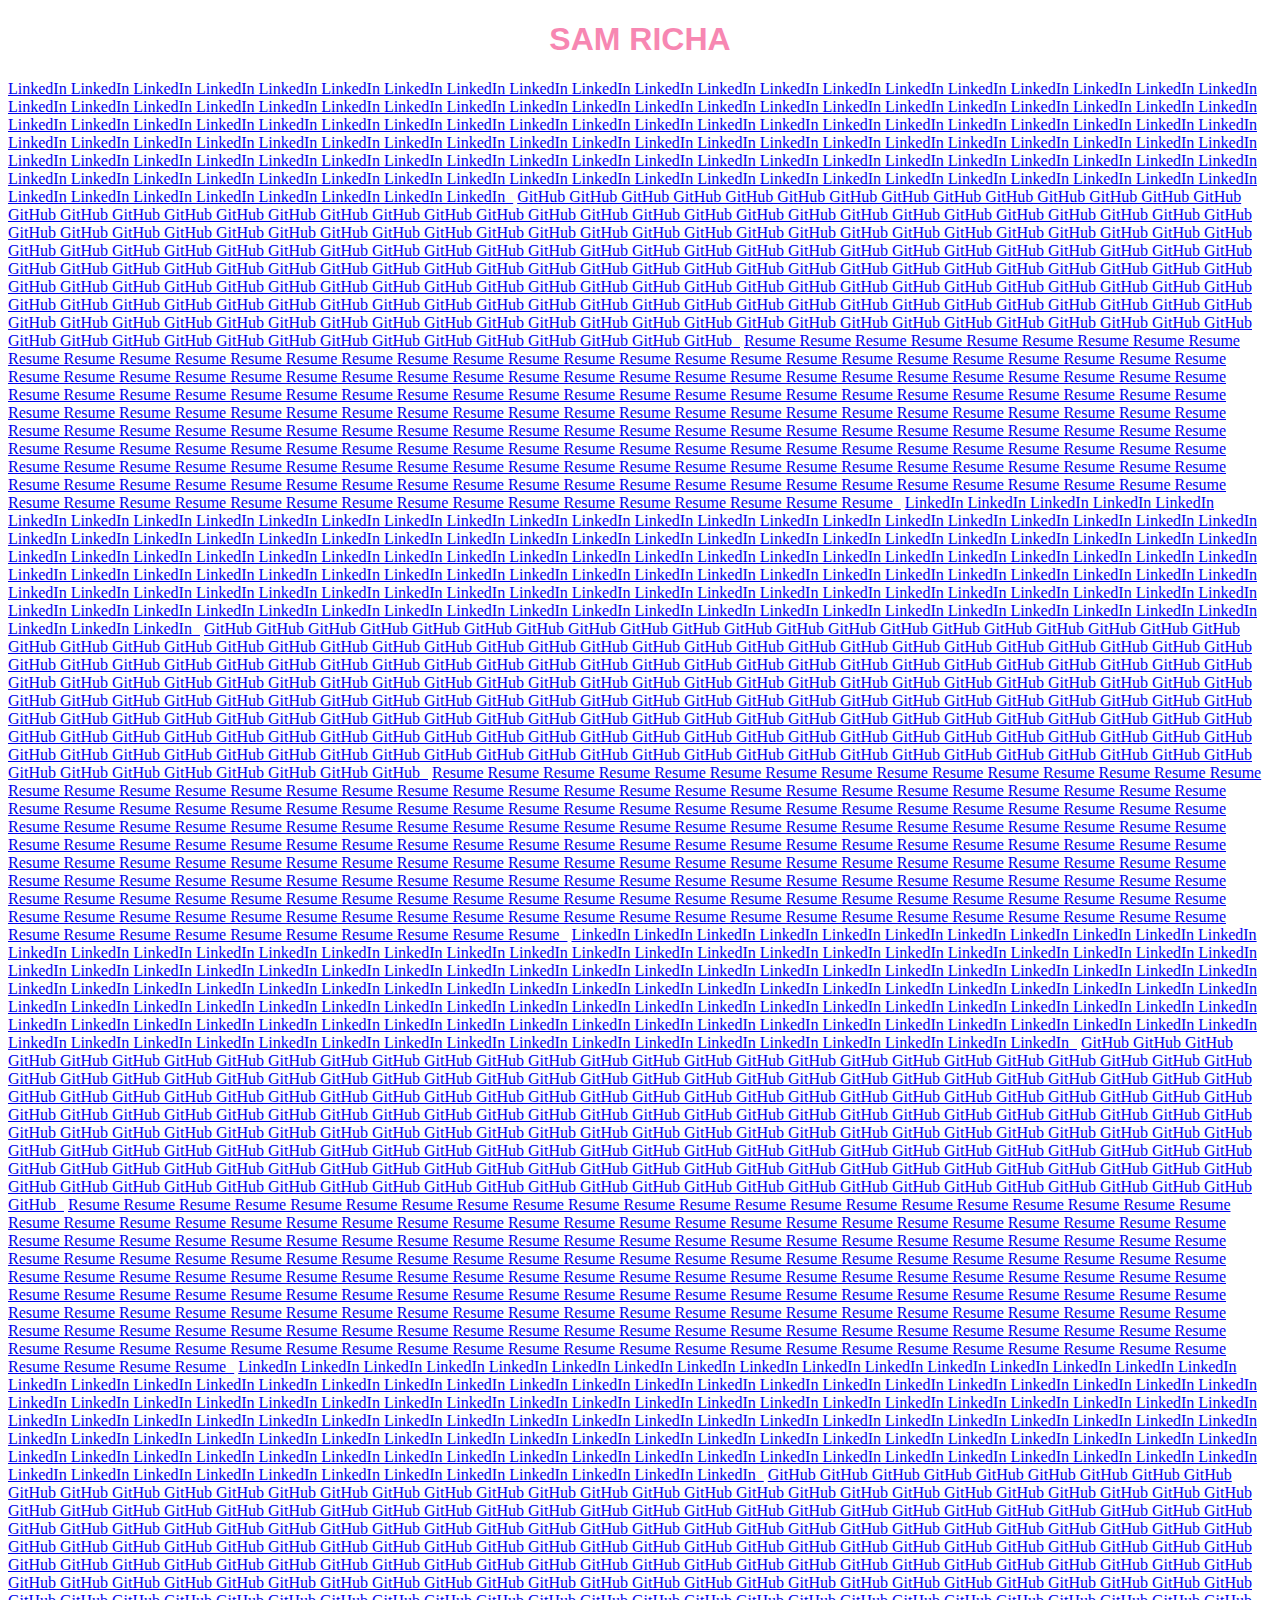
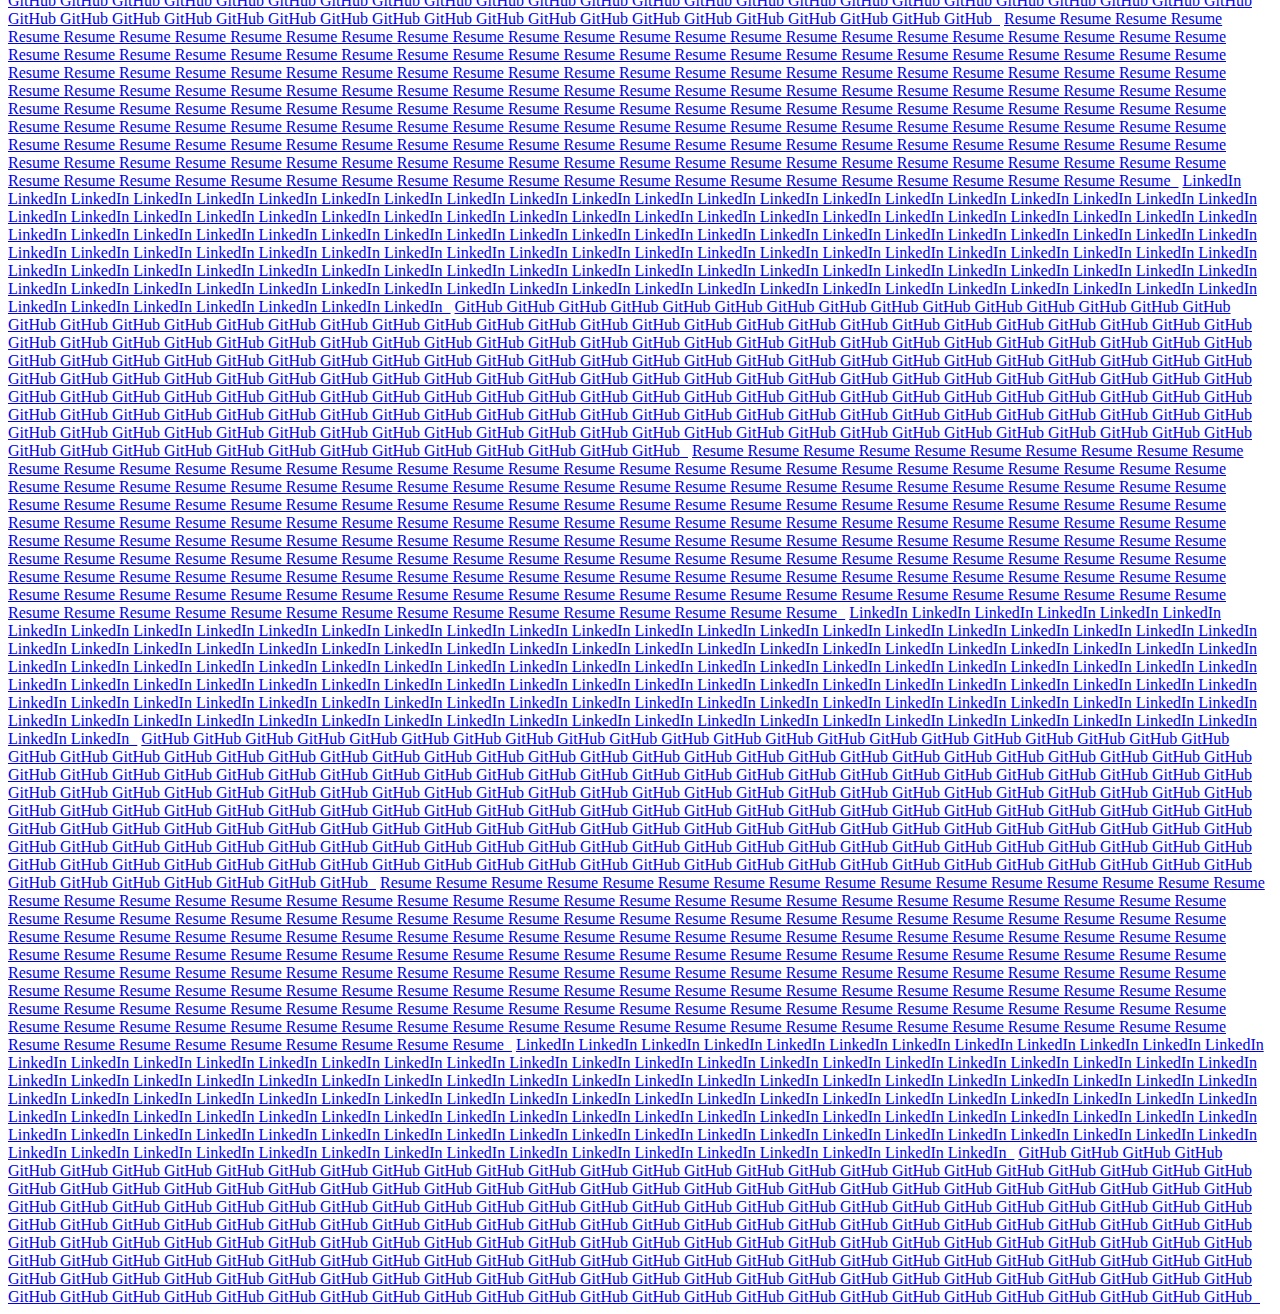
==== commit b6eea157: "Update meta tags" ====
--- a/index.html
+++ b/index.html
@@ -13,7 +13,7 @@
         <meta property="og:site_name" content="Sam's Portfolio webiste">
         <meta property="og:description" content="A hub where I share links to my Github, LinkedIn, and Resume">
         <link rel="script" href="js/script.js">
-        <link rel="stylesheet" href="css/style.css">
+        <link rel="stylesheet" href="css/style.min.css">
         <link rel="shortcut icon" type="image/png" href="img/favicon.ico">
 
         <title>SAM RICHA</title>
--- a/css/style.min.css
+++ b/css/style.min.css
@@ -0,0 +1 @@
+html{box-sizing:border-box;background:url(https://i.pinimg.com/564x/b8/cb/b5/b8cbb5453d71d6a14292518b692ac2d6.jpg) center no-repeat fixed;background-size:cover}#holder,.icon-holder{background-color:#fcd1d0;box-shadow:10px 10px rgba(0,0,0,.4);font-size:80%}*,:after,:before{box-sizing:inherit}body{height:100%}.container{margin:0 auto;max-width:1000px}.row::after,.row::before{display:table;content:" ";clear:both}.half,.one,.one-fourth,.one-third,.two-thirds{width:100%;top:35%;position:fixed}#holder{border:.5rem outset #fde7e7;border-radius:2px;max-width:250px;height:80px;margin:0 auto}.icon-holder{float:left;border:.5rem outset #fde7e7;border-radius:2px;width:75px;height:75px;margin:auto 5px}.icon-father{float:right;position:relative;left:-50%;text-align:left;margin-top:15px}.icon-father>.icon-holder{position:relative;left:50%}#icon1,#icon3,#icon5{display:block}#icon2,#icon4,#icon6{display:none}h1{text-align:center;font-family:'Didact Gothic',sans-serif;color:#f787b2;-webkit-animation:color-change 10s infinite;-moz-animation:color-change 10s infinite}@-webkit-keyframes color-change{0%,100%,40%,60%{color:#f787b2}20%,80%{color:#548ebe}}@-moz-keyframes color-change{0%,100%,40%,60%{color:#f787b2}20%,80%{color:#548ebe}}.icon{background:red;-webkit-animation:super-rainbow 10s infinite alternate linear;-moz-animation:super-rainbow 10s infinite alternate linear}@-webkit-keyframes super-rainbow{0%,40%,80%{background:#f787b2}100%,20%,60%{background:#548ebe}}@-moz-keyframes super-rainbow{0%,40%,80%{background:#f787b2}100%,20%,60%{background:#548ebe}}@media screen and (min-width:800px){.container{margin:0}html{box-sizing:border-box;background:url(https://d2w9rnfcy7mm78.cloudfront.net/2060633/original_aa81b15f3ac96ea7ccc7c5200ce370d4.gif) center no-repeat fixed;background-size:cover}#holder,.icon-holder{background-color:#f5e8dd;box-shadow:10px 10px rgba(0,0,0,.4)}.one{width:100%}.half{width:calc(100% / 2)}.one-third{width:calc(100% / 3)}.one-fourth{width:calc(100% / 4)}.two-thirds{width:calc(100% / 3 * 2)}.column{float:left}#holder{border:.5rem outset #FDFAF8;border-radius:2px;max-width:300px;font-size:95%;padding:0 0 78px}.icon-holder{float:left;border:.5rem outset #FDFAF8;border-radius:2px;width:95px;height:95px;margin:auto 5px}.icon-father{float:right;position:relative;left:-50%;text-align:left;margin-top:15px}.icon-father>.icon-holder{position:relative;left:50%}#icon1,#icon3,#icon5{display:none}#icon2,#icon4,#icon6{display:block}h1{text-align:center;font-family:'Didact Gothic',sans-serif;color:#f787b2;-webkit-animation:color-change 10s infinite;-moz-animation:color-change 10s infinite}@-webkit-keyframes color-change{0%,60%{color:#EB842C}20%,80%{color:#FFCE44}100%,40%{color:#A48AA8}}@-moz-keyframes color-change{0%,60%{color:#EB842C}20%,80%{color:#FFCE44}100%,40%{color:#A48AA8}}.icon{background:red;-webkit-animation:super-rainbow 10s infinite alternate linear;-moz-animation:super-rainbow 10s infinite alternate linear}@-webkit-keyframes super-rainbow{0%,60%{background:#EB842C}20%,80%{background:#FFCE44}100%,40%{background:#A48AA8}}@-moz-keyframes super-rainbow{0%,60%{background:#EB842C}20%,80%{background:#FFCE44}100%,40%{background:#A48AA8}}}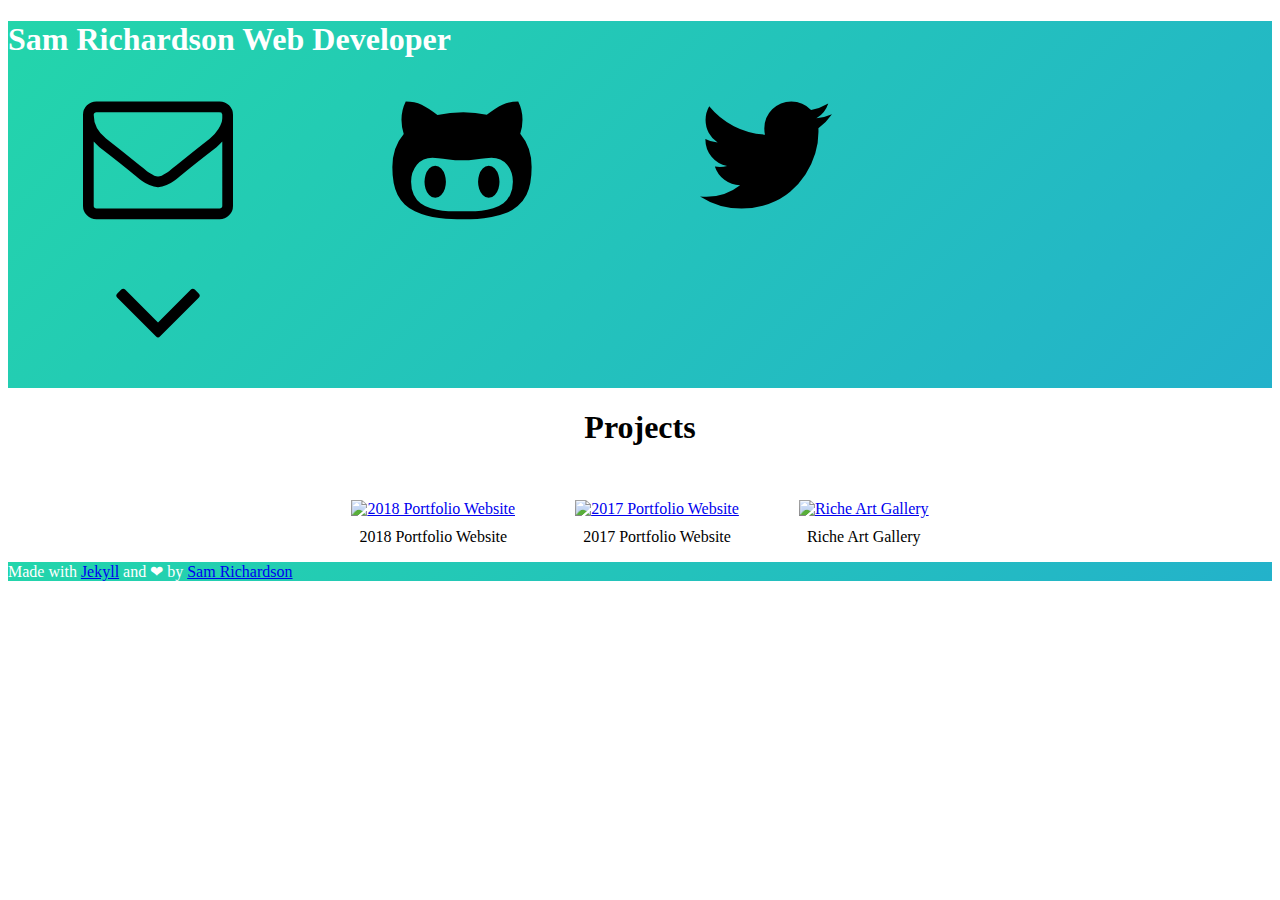
==== commit 3967de7b: "Add jekyll build files for the new portfolio website" ====
--- a/index.html
+++ b/index.html
@@ -1,61 +1 @@
-<!DOCTYPE html>
-<html lang="en">
-    <head>
-        <meta charset="utf-8">
-        <meta name="description" content="Sam is a computer science student that enjoys creating things">
-        <meta name="author" content="Samuel Richardson">
-        <meta name="viewport" content="width=device-width, initial-scale=1">
-        <meta name="keywords" content="resume, software, development, job, intern, internship, programming, java, c, python, agile, engineer, samricha, sam, richa, samuel-richardson, richardson">
-        <meta http-equiv=”Content-Type” content=”text/html; charset=utf-8″>
-        
-        <meta property="og:title" content="Samuel Richardson">
-        <meta property="og:image" content="http://www.samricha.com/img/profilePhoto.jpg">
-        <meta property="og:site_name" content="Sam's Portfolio webiste">
-        <meta property="og:description" content="A hub where I share links to my Github, LinkedIn, and Resume">
-        <link rel="script" href="js/script.js">
-        <link rel="stylesheet" href="css/style.min.css">
-        <link rel="shortcut icon" type="image/png" href="img/favicon.ico">
-
-        <title>SAM RICHA</title>
-    </head>
-    <body>
-        <div class="holder" id="something">
-            <h1 class="title-text">SAM RICHA</h1>
-        </div>
-        <a class="linkedin" href="https://www.linkedin.com/in/samricha/" target="_blank">LinkedIn LinkedIn LinkedIn LinkedIn LinkedIn LinkedIn LinkedIn LinkedIn LinkedIn LinkedIn LinkedIn LinkedIn LinkedIn LinkedIn LinkedIn LinkedIn LinkedIn LinkedIn LinkedIn LinkedIn LinkedIn LinkedIn LinkedIn LinkedIn LinkedIn LinkedIn LinkedIn LinkedIn LinkedIn LinkedIn LinkedIn LinkedIn LinkedIn LinkedIn LinkedIn LinkedIn LinkedIn LinkedIn LinkedIn LinkedIn LinkedIn LinkedIn LinkedIn LinkedIn LinkedIn LinkedIn LinkedIn LinkedIn LinkedIn LinkedIn LinkedIn LinkedIn LinkedIn LinkedIn LinkedIn LinkedIn LinkedIn LinkedIn LinkedIn LinkedIn LinkedIn LinkedIn LinkedIn LinkedIn LinkedIn LinkedIn LinkedIn LinkedIn LinkedIn LinkedIn LinkedIn LinkedIn LinkedIn LinkedIn LinkedIn LinkedIn LinkedIn LinkedIn LinkedIn LinkedIn LinkedIn LinkedIn LinkedIn LinkedIn LinkedIn LinkedIn LinkedIn LinkedIn LinkedIn LinkedIn LinkedIn LinkedIn LinkedIn LinkedIn LinkedIn LinkedIn LinkedIn LinkedIn LinkedIn LinkedIn LinkedIn LinkedIn LinkedIn LinkedIn LinkedIn LinkedIn LinkedIn LinkedIn LinkedIn LinkedIn LinkedIn LinkedIn LinkedIn LinkedIn LinkedIn LinkedIn LinkedIn LinkedIn LinkedIn LinkedIn LinkedIn LinkedIn LinkedIn LinkedIn LinkedIn LinkedIn LinkedIn LinkedIn &nbsp;</a>
-        <a class="github" href="https://github.com/SamRicha" target="_blank">GitHub GitHub GitHub GitHub GitHub GitHub GitHub GitHub GitHub GitHub GitHub GitHub GitHub GitHub GitHub GitHub GitHub GitHub GitHub GitHub GitHub GitHub GitHub GitHub GitHub GitHub GitHub GitHub GitHub GitHub GitHub GitHub GitHub GitHub GitHub GitHub GitHub GitHub GitHub GitHub GitHub GitHub GitHub GitHub GitHub GitHub GitHub GitHub GitHub GitHub GitHub GitHub GitHub GitHub GitHub GitHub GitHub GitHub GitHub GitHub GitHub GitHub GitHub GitHub GitHub GitHub GitHub GitHub GitHub GitHub GitHub GitHub GitHub GitHub GitHub GitHub GitHub GitHub GitHub GitHub GitHub GitHub GitHub GitHub GitHub GitHub GitHub GitHub GitHub GitHub GitHub GitHub GitHub GitHub GitHub GitHub GitHub GitHub GitHub GitHub GitHub GitHub GitHub GitHub GitHub GitHub GitHub GitHub GitHub GitHub GitHub GitHub GitHub GitHub GitHub GitHub GitHub GitHub GitHub GitHub GitHub GitHub GitHub GitHub GitHub GitHub GitHub GitHub GitHub GitHub GitHub GitHub GitHub GitHub GitHub GitHub GitHub GitHub GitHub GitHub GitHub GitHub GitHub GitHub GitHub GitHub GitHub GitHub GitHub GitHub GitHub GitHub GitHub GitHub GitHub GitHub GitHub GitHub GitHub GitHub GitHub GitHub GitHub GitHub GitHub GitHub GitHub GitHub GitHub GitHub GitHub GitHub GitHub GitHub GitHub GitHub GitHub GitHub GitHub GitHub GitHub GitHub GitHub GitHub GitHub GitHub GitHub GitHub GitHub GitHub GitHub GitHub GitHub GitHub GitHub GitHub &nbsp;</a>
-        
-        <a class="resume" href="SamuelRichardsonResume.pdf" target="_blank"> Resume Resume Resume Resume Resume Resume Resume Resume Resume Resume Resume Resume Resume Resume Resume Resume Resume Resume Resume Resume Resume Resume Resume Resume Resume Resume Resume Resume Resume Resume Resume Resume Resume Resume Resume Resume Resume Resume Resume Resume Resume Resume Resume Resume Resume Resume Resume Resume Resume Resume Resume Resume Resume Resume Resume Resume Resume Resume Resume Resume Resume Resume Resume Resume Resume Resume Resume Resume Resume Resume Resume Resume Resume Resume Resume Resume Resume Resume Resume Resume Resume Resume Resume Resume Resume Resume Resume Resume Resume Resume Resume Resume Resume Resume Resume Resume Resume Resume Resume Resume Resume Resume Resume Resume Resume Resume Resume Resume Resume Resume Resume Resume Resume Resume Resume Resume Resume Resume Resume Resume Resume Resume Resume Resume Resume Resume Resume Resume Resume Resume Resume Resume Resume Resume Resume Resume Resume Resume Resume Resume Resume Resume Resume Resume Resume Resume Resume Resume Resume Resume Resume Resume Resume Resume Resume Resume Resume Resume Resume Resume Resume Resume Resume Resume Resume Resume Resume Resume Resume Resume Resume Resume Resume Resume Resume Resume Resume Resume Resume Resume Resume Resume Resume Resume Resume Resume Resume Resume Resume Resume Resume Resume Resume Resume Resume Resume Resume Resume Resume Resume Resume &nbsp;</a>
-        
-        <a class="linkedin" id="one" href="https://www.linkedin.com/in/samricha/" target="_blank">LinkedIn LinkedIn LinkedIn LinkedIn LinkedIn LinkedIn LinkedIn LinkedIn LinkedIn LinkedIn LinkedIn LinkedIn LinkedIn LinkedIn LinkedIn LinkedIn LinkedIn LinkedIn LinkedIn LinkedIn LinkedIn LinkedIn LinkedIn LinkedIn LinkedIn LinkedIn LinkedIn LinkedIn LinkedIn LinkedIn LinkedIn LinkedIn LinkedIn LinkedIn LinkedIn LinkedIn LinkedIn LinkedIn LinkedIn LinkedIn LinkedIn LinkedIn LinkedIn LinkedIn LinkedIn LinkedIn LinkedIn LinkedIn LinkedIn LinkedIn LinkedIn LinkedIn LinkedIn LinkedIn LinkedIn LinkedIn LinkedIn LinkedIn LinkedIn LinkedIn LinkedIn LinkedIn LinkedIn LinkedIn LinkedIn LinkedIn LinkedIn LinkedIn LinkedIn LinkedIn LinkedIn LinkedIn LinkedIn LinkedIn LinkedIn LinkedIn LinkedIn LinkedIn LinkedIn LinkedIn LinkedIn LinkedIn LinkedIn LinkedIn LinkedIn LinkedIn LinkedIn LinkedIn LinkedIn LinkedIn LinkedIn LinkedIn LinkedIn LinkedIn LinkedIn LinkedIn LinkedIn LinkedIn LinkedIn LinkedIn LinkedIn LinkedIn LinkedIn LinkedIn LinkedIn LinkedIn LinkedIn LinkedIn LinkedIn LinkedIn LinkedIn LinkedIn LinkedIn LinkedIn LinkedIn LinkedIn LinkedIn LinkedIn LinkedIn LinkedIn LinkedIn LinkedIn LinkedIn LinkedIn LinkedIn LinkedIn LinkedIn LinkedIn &nbsp;</a>
-        <a class="github" id="two"href="https://github.com/SamRicha" target="_blank">GitHub GitHub GitHub GitHub GitHub GitHub GitHub GitHub GitHub GitHub GitHub GitHub GitHub GitHub GitHub GitHub GitHub GitHub GitHub GitHub GitHub GitHub GitHub GitHub GitHub GitHub GitHub GitHub GitHub GitHub GitHub GitHub GitHub GitHub GitHub GitHub GitHub GitHub GitHub GitHub GitHub GitHub GitHub GitHub GitHub GitHub GitHub GitHub GitHub GitHub GitHub GitHub GitHub GitHub GitHub GitHub GitHub GitHub GitHub GitHub GitHub GitHub GitHub GitHub GitHub GitHub GitHub GitHub GitHub GitHub GitHub GitHub GitHub GitHub GitHub GitHub GitHub GitHub GitHub GitHub GitHub GitHub GitHub GitHub GitHub GitHub GitHub GitHub GitHub GitHub GitHub GitHub GitHub GitHub GitHub GitHub GitHub GitHub GitHub GitHub GitHub GitHub GitHub GitHub GitHub GitHub GitHub GitHub GitHub GitHub GitHub GitHub GitHub GitHub GitHub GitHub GitHub GitHub GitHub GitHub GitHub GitHub GitHub GitHub GitHub GitHub GitHub GitHub GitHub GitHub GitHub GitHub GitHub GitHub GitHub GitHub GitHub GitHub GitHub GitHub GitHub GitHub GitHub GitHub GitHub GitHub GitHub GitHub GitHub GitHub GitHub GitHub GitHub GitHub GitHub GitHub GitHub GitHub GitHub GitHub GitHub GitHub GitHub GitHub GitHub GitHub GitHub GitHub GitHub GitHub GitHub GitHub GitHub GitHub GitHub GitHub GitHub GitHub GitHub GitHub GitHub GitHub GitHub GitHub GitHub GitHub GitHub GitHub GitHub GitHub GitHub GitHub GitHub GitHub GitHub GitHub &nbsp;</a>
-        
-        <a class="resume" id="three" href="SamuelRichardsonResume.pdf" target="_blank"> Resume Resume Resume Resume Resume Resume Resume Resume Resume Resume Resume Resume Resume Resume Resume Resume Resume Resume Resume Resume Resume Resume Resume Resume Resume Resume Resume Resume Resume Resume Resume Resume Resume Resume Resume Resume Resume Resume Resume Resume Resume Resume Resume Resume Resume Resume Resume Resume Resume Resume Resume Resume Resume Resume Resume Resume Resume Resume Resume Resume Resume Resume Resume Resume Resume Resume Resume Resume Resume Resume Resume Resume Resume Resume Resume Resume Resume Resume Resume Resume Resume Resume Resume Resume Resume Resume Resume Resume Resume Resume Resume Resume Resume Resume Resume Resume Resume Resume Resume Resume Resume Resume Resume Resume Resume Resume Resume Resume Resume Resume Resume Resume Resume Resume Resume Resume Resume Resume Resume Resume Resume Resume Resume Resume Resume Resume Resume Resume Resume Resume Resume Resume Resume Resume Resume Resume Resume Resume Resume Resume Resume Resume Resume Resume Resume Resume Resume Resume Resume Resume Resume Resume Resume Resume Resume Resume Resume Resume Resume Resume Resume Resume Resume Resume Resume Resume Resume Resume Resume Resume Resume Resume Resume Resume Resume Resume Resume Resume Resume Resume Resume Resume Resume Resume Resume Resume Resume Resume Resume Resume Resume Resume Resume Resume Resume Resume Resume Resume Resume Resume Resume &nbsp;</a>
-        
-        <a class="linkedin" id="four" href="https://www.linkedin.com/in/samricha/" target="_blank">LinkedIn LinkedIn LinkedIn LinkedIn LinkedIn LinkedIn LinkedIn LinkedIn LinkedIn LinkedIn LinkedIn LinkedIn LinkedIn LinkedIn LinkedIn LinkedIn LinkedIn LinkedIn LinkedIn LinkedIn LinkedIn LinkedIn LinkedIn LinkedIn LinkedIn LinkedIn LinkedIn LinkedIn LinkedIn LinkedIn LinkedIn LinkedIn LinkedIn LinkedIn LinkedIn LinkedIn LinkedIn LinkedIn LinkedIn LinkedIn LinkedIn LinkedIn LinkedIn LinkedIn LinkedIn LinkedIn LinkedIn LinkedIn LinkedIn LinkedIn LinkedIn LinkedIn LinkedIn LinkedIn LinkedIn LinkedIn LinkedIn LinkedIn LinkedIn LinkedIn LinkedIn LinkedIn LinkedIn LinkedIn LinkedIn LinkedIn LinkedIn LinkedIn LinkedIn LinkedIn LinkedIn LinkedIn LinkedIn LinkedIn LinkedIn LinkedIn LinkedIn LinkedIn LinkedIn LinkedIn LinkedIn LinkedIn LinkedIn LinkedIn LinkedIn LinkedIn LinkedIn LinkedIn LinkedIn LinkedIn LinkedIn LinkedIn LinkedIn LinkedIn LinkedIn LinkedIn LinkedIn LinkedIn LinkedIn LinkedIn LinkedIn LinkedIn LinkedIn LinkedIn LinkedIn LinkedIn LinkedIn LinkedIn LinkedIn LinkedIn LinkedIn LinkedIn LinkedIn LinkedIn LinkedIn LinkedIn LinkedIn LinkedIn LinkedIn LinkedIn LinkedIn LinkedIn LinkedIn LinkedIn LinkedIn LinkedIn LinkedIn LinkedIn &nbsp;</a>
-        <a class="github" id="five"href="https://github.com/SamRicha" target="_blank">GitHub GitHub GitHub GitHub GitHub GitHub GitHub GitHub GitHub GitHub GitHub GitHub GitHub GitHub GitHub GitHub GitHub GitHub GitHub GitHub GitHub GitHub GitHub GitHub GitHub GitHub GitHub GitHub GitHub GitHub GitHub GitHub GitHub GitHub GitHub GitHub GitHub GitHub GitHub GitHub GitHub GitHub GitHub GitHub GitHub GitHub GitHub GitHub GitHub GitHub GitHub GitHub GitHub GitHub GitHub GitHub GitHub GitHub GitHub GitHub GitHub GitHub GitHub GitHub GitHub GitHub GitHub GitHub GitHub GitHub GitHub GitHub GitHub GitHub GitHub GitHub GitHub GitHub GitHub GitHub GitHub GitHub GitHub GitHub GitHub GitHub GitHub GitHub GitHub GitHub GitHub GitHub GitHub GitHub GitHub GitHub GitHub GitHub GitHub GitHub GitHub GitHub GitHub GitHub GitHub GitHub GitHub GitHub GitHub GitHub GitHub GitHub GitHub GitHub GitHub GitHub GitHub GitHub GitHub GitHub GitHub GitHub GitHub GitHub GitHub GitHub GitHub GitHub GitHub GitHub GitHub GitHub GitHub GitHub GitHub GitHub GitHub GitHub GitHub GitHub GitHub GitHub GitHub GitHub GitHub GitHub GitHub GitHub GitHub GitHub GitHub GitHub GitHub GitHub GitHub GitHub GitHub GitHub GitHub GitHub GitHub GitHub GitHub GitHub GitHub GitHub GitHub GitHub GitHub GitHub GitHub GitHub GitHub GitHub GitHub GitHub GitHub GitHub GitHub GitHub GitHub GitHub GitHub GitHub GitHub GitHub GitHub GitHub GitHub GitHub GitHub GitHub GitHub GitHub GitHub GitHub &nbsp;</a>
-        
-        <a class="resume" id="six" href="SamuelRichardsonResume.pdf" target="_blank"> Resume Resume Resume Resume Resume Resume Resume Resume Resume Resume Resume Resume Resume Resume Resume Resume Resume Resume Resume Resume Resume Resume Resume Resume Resume Resume Resume Resume Resume Resume Resume Resume Resume Resume Resume Resume Resume Resume Resume Resume Resume Resume Resume Resume Resume Resume Resume Resume Resume Resume Resume Resume Resume Resume Resume Resume Resume Resume Resume Resume Resume Resume Resume Resume Resume Resume Resume Resume Resume Resume Resume Resume Resume Resume Resume Resume Resume Resume Resume Resume Resume Resume Resume Resume Resume Resume Resume Resume Resume Resume Resume Resume Resume Resume Resume Resume Resume Resume Resume Resume Resume Resume Resume Resume Resume Resume Resume Resume Resume Resume Resume Resume Resume Resume Resume Resume Resume Resume Resume Resume Resume Resume Resume Resume Resume Resume Resume Resume Resume Resume Resume Resume Resume Resume Resume Resume Resume Resume Resume Resume Resume Resume Resume Resume Resume Resume Resume Resume Resume Resume Resume Resume Resume Resume Resume Resume Resume Resume Resume Resume Resume Resume Resume Resume Resume Resume Resume Resume Resume Resume Resume Resume Resume Resume Resume Resume Resume Resume Resume Resume Resume Resume Resume Resume Resume Resume Resume Resume Resume Resume Resume Resume Resume Resume Resume Resume Resume Resume Resume Resume Resume &nbsp;</a>
-        
-        
-        
-        <a class="linkedin" id="ten" href="https://www.linkedin.com/in/samricha/" target="_blank">LinkedIn LinkedIn LinkedIn LinkedIn LinkedIn LinkedIn LinkedIn LinkedIn LinkedIn LinkedIn LinkedIn LinkedIn LinkedIn LinkedIn LinkedIn LinkedIn LinkedIn LinkedIn LinkedIn LinkedIn LinkedIn LinkedIn LinkedIn LinkedIn LinkedIn LinkedIn LinkedIn LinkedIn LinkedIn LinkedIn LinkedIn LinkedIn LinkedIn LinkedIn LinkedIn LinkedIn LinkedIn LinkedIn LinkedIn LinkedIn LinkedIn LinkedIn LinkedIn LinkedIn LinkedIn LinkedIn LinkedIn LinkedIn LinkedIn LinkedIn LinkedIn LinkedIn LinkedIn LinkedIn LinkedIn LinkedIn LinkedIn LinkedIn LinkedIn LinkedIn LinkedIn LinkedIn LinkedIn LinkedIn LinkedIn LinkedIn LinkedIn LinkedIn LinkedIn LinkedIn LinkedIn LinkedIn LinkedIn LinkedIn LinkedIn LinkedIn LinkedIn LinkedIn LinkedIn LinkedIn LinkedIn LinkedIn LinkedIn LinkedIn LinkedIn LinkedIn LinkedIn LinkedIn LinkedIn LinkedIn LinkedIn LinkedIn LinkedIn LinkedIn LinkedIn LinkedIn LinkedIn LinkedIn LinkedIn LinkedIn LinkedIn LinkedIn LinkedIn LinkedIn LinkedIn LinkedIn LinkedIn LinkedIn LinkedIn LinkedIn LinkedIn LinkedIn LinkedIn LinkedIn LinkedIn LinkedIn LinkedIn LinkedIn LinkedIn LinkedIn LinkedIn LinkedIn LinkedIn LinkedIn LinkedIn LinkedIn LinkedIn LinkedIn &nbsp;</a>
-        <a class="github" id="eleven"href="https://github.com/SamRicha" target="_blank">GitHub GitHub GitHub GitHub GitHub GitHub GitHub GitHub GitHub GitHub GitHub GitHub GitHub GitHub GitHub GitHub GitHub GitHub GitHub GitHub GitHub GitHub GitHub GitHub GitHub GitHub GitHub GitHub GitHub GitHub GitHub GitHub GitHub GitHub GitHub GitHub GitHub GitHub GitHub GitHub GitHub GitHub GitHub GitHub GitHub GitHub GitHub GitHub GitHub GitHub GitHub GitHub GitHub GitHub GitHub GitHub GitHub GitHub GitHub GitHub GitHub GitHub GitHub GitHub GitHub GitHub GitHub GitHub GitHub GitHub GitHub GitHub GitHub GitHub GitHub GitHub GitHub GitHub GitHub GitHub GitHub GitHub GitHub GitHub GitHub GitHub GitHub GitHub GitHub GitHub GitHub GitHub GitHub GitHub GitHub GitHub GitHub GitHub GitHub GitHub GitHub GitHub GitHub GitHub GitHub GitHub GitHub GitHub GitHub GitHub GitHub GitHub GitHub GitHub GitHub GitHub GitHub GitHub GitHub GitHub GitHub GitHub GitHub GitHub GitHub GitHub GitHub GitHub GitHub GitHub GitHub GitHub GitHub GitHub GitHub GitHub GitHub GitHub GitHub GitHub GitHub GitHub GitHub GitHub GitHub GitHub GitHub GitHub GitHub GitHub GitHub GitHub GitHub GitHub GitHub GitHub GitHub GitHub GitHub GitHub GitHub GitHub GitHub GitHub GitHub GitHub GitHub GitHub GitHub GitHub GitHub GitHub GitHub GitHub GitHub GitHub GitHub GitHub GitHub GitHub GitHub GitHub GitHub GitHub GitHub GitHub GitHub GitHub GitHub GitHub GitHub GitHub GitHub GitHub GitHub GitHub &nbsp;</a>
-        
-        <a class="resume" id="twelve" href="SamuelRichardsonResume.pdf" target="_blank"> Resume Resume Resume Resume Resume Resume Resume Resume Resume Resume Resume Resume Resume Resume Resume Resume Resume Resume Resume Resume Resume Resume Resume Resume Resume Resume Resume Resume Resume Resume Resume Resume Resume Resume Resume Resume Resume Resume Resume Resume Resume Resume Resume Resume Resume Resume Resume Resume Resume Resume Resume Resume Resume Resume Resume Resume Resume Resume Resume Resume Resume Resume Resume Resume Resume Resume Resume Resume Resume Resume Resume Resume Resume Resume Resume Resume Resume Resume Resume Resume Resume Resume Resume Resume Resume Resume Resume Resume Resume Resume Resume Resume Resume Resume Resume Resume Resume Resume Resume Resume Resume Resume Resume Resume Resume Resume Resume Resume Resume Resume Resume Resume Resume Resume Resume Resume Resume Resume Resume Resume Resume Resume Resume Resume Resume Resume Resume Resume Resume Resume Resume Resume Resume Resume Resume Resume Resume Resume Resume Resume Resume Resume Resume Resume Resume Resume Resume Resume Resume Resume Resume Resume Resume Resume Resume Resume Resume Resume Resume Resume Resume Resume Resume Resume Resume Resume Resume Resume Resume Resume Resume Resume Resume Resume Resume Resume Resume Resume Resume Resume Resume Resume Resume Resume Resume Resume Resume Resume Resume Resume Resume Resume Resume Resume Resume Resume Resume Resume Resume Resume Resume &nbsp;</a>
-        
-        <a class="linkedin" id="thirteen" href="https://www.linkedin.com/in/samricha/" target="_blank">LinkedIn LinkedIn LinkedIn LinkedIn LinkedIn LinkedIn LinkedIn LinkedIn LinkedIn LinkedIn LinkedIn LinkedIn LinkedIn LinkedIn LinkedIn LinkedIn LinkedIn LinkedIn LinkedIn LinkedIn LinkedIn LinkedIn LinkedIn LinkedIn LinkedIn LinkedIn LinkedIn LinkedIn LinkedIn LinkedIn LinkedIn LinkedIn LinkedIn LinkedIn LinkedIn LinkedIn LinkedIn LinkedIn LinkedIn LinkedIn LinkedIn LinkedIn LinkedIn LinkedIn LinkedIn LinkedIn LinkedIn LinkedIn LinkedIn LinkedIn LinkedIn LinkedIn LinkedIn LinkedIn LinkedIn LinkedIn LinkedIn LinkedIn LinkedIn LinkedIn LinkedIn LinkedIn LinkedIn LinkedIn LinkedIn LinkedIn LinkedIn LinkedIn LinkedIn LinkedIn LinkedIn LinkedIn LinkedIn LinkedIn LinkedIn LinkedIn LinkedIn LinkedIn LinkedIn LinkedIn LinkedIn LinkedIn LinkedIn LinkedIn LinkedIn LinkedIn LinkedIn LinkedIn LinkedIn LinkedIn LinkedIn LinkedIn LinkedIn LinkedIn LinkedIn LinkedIn LinkedIn LinkedIn LinkedIn LinkedIn LinkedIn LinkedIn LinkedIn LinkedIn LinkedIn LinkedIn LinkedIn LinkedIn LinkedIn LinkedIn LinkedIn LinkedIn LinkedIn LinkedIn LinkedIn LinkedIn LinkedIn LinkedIn LinkedIn LinkedIn LinkedIn LinkedIn LinkedIn LinkedIn LinkedIn LinkedIn LinkedIn LinkedIn &nbsp;</a>
-        <a class="github" id="fourteen"href="https://github.com/SamRicha" target="_blank">GitHub GitHub GitHub GitHub GitHub GitHub GitHub GitHub GitHub GitHub GitHub GitHub GitHub GitHub GitHub GitHub GitHub GitHub GitHub GitHub GitHub GitHub GitHub GitHub GitHub GitHub GitHub GitHub GitHub GitHub GitHub GitHub GitHub GitHub GitHub GitHub GitHub GitHub GitHub GitHub GitHub GitHub GitHub GitHub GitHub GitHub GitHub GitHub GitHub GitHub GitHub GitHub GitHub GitHub GitHub GitHub GitHub GitHub GitHub GitHub GitHub GitHub GitHub GitHub GitHub GitHub GitHub GitHub GitHub GitHub GitHub GitHub GitHub GitHub GitHub GitHub GitHub GitHub GitHub GitHub GitHub GitHub GitHub GitHub GitHub GitHub GitHub GitHub GitHub GitHub GitHub GitHub GitHub GitHub GitHub GitHub GitHub GitHub GitHub GitHub GitHub GitHub GitHub GitHub GitHub GitHub GitHub GitHub GitHub GitHub GitHub GitHub GitHub GitHub GitHub GitHub GitHub GitHub GitHub GitHub GitHub GitHub GitHub GitHub GitHub GitHub GitHub GitHub GitHub GitHub GitHub GitHub GitHub GitHub GitHub GitHub GitHub GitHub GitHub GitHub GitHub GitHub GitHub GitHub GitHub GitHub GitHub GitHub GitHub GitHub GitHub GitHub GitHub GitHub GitHub GitHub GitHub GitHub GitHub GitHub GitHub GitHub GitHub GitHub GitHub GitHub GitHub GitHub GitHub GitHub GitHub GitHub GitHub GitHub GitHub GitHub GitHub GitHub GitHub GitHub GitHub GitHub GitHub GitHub GitHub GitHub GitHub GitHub GitHub GitHub GitHub GitHub GitHub GitHub GitHub GitHub &nbsp;</a>
-        
-        <a class="resume" id="fifteen" href="SamuelRichardsonResume.pdf" target="_blank"> Resume Resume Resume Resume Resume Resume Resume Resume Resume Resume Resume Resume Resume Resume Resume Resume Resume Resume Resume Resume Resume Resume Resume Resume Resume Resume Resume Resume Resume Resume Resume Resume Resume Resume Resume Resume Resume Resume Resume Resume Resume Resume Resume Resume Resume Resume Resume Resume Resume Resume Resume Resume Resume Resume Resume Resume Resume Resume Resume Resume Resume Resume Resume Resume Resume Resume Resume Resume Resume Resume Resume Resume Resume Resume Resume Resume Resume Resume Resume Resume Resume Resume Resume Resume Resume Resume Resume Resume Resume Resume Resume Resume Resume Resume Resume Resume Resume Resume Resume Resume Resume Resume Resume Resume Resume Resume Resume Resume Resume Resume Resume Resume Resume Resume Resume Resume Resume Resume Resume Resume Resume Resume Resume Resume Resume Resume Resume Resume Resume Resume Resume Resume Resume Resume Resume Resume Resume Resume Resume Resume Resume Resume Resume Resume Resume Resume Resume Resume Resume Resume Resume Resume Resume Resume Resume Resume Resume Resume Resume Resume Resume Resume Resume Resume Resume Resume Resume Resume Resume Resume Resume Resume Resume Resume Resume Resume Resume Resume Resume Resume Resume Resume Resume Resume Resume Resume Resume Resume Resume Resume Resume Resume Resume Resume Resume Resume Resume Resume Resume Resume Resume &nbsp;</a>
-        
-        <a class="linkedin" id="sixteen" href="https://www.linkedin.com/in/samricha/" target="_blank">LinkedIn LinkedIn LinkedIn LinkedIn LinkedIn LinkedIn LinkedIn LinkedIn LinkedIn LinkedIn LinkedIn LinkedIn LinkedIn LinkedIn LinkedIn LinkedIn LinkedIn LinkedIn LinkedIn LinkedIn LinkedIn LinkedIn LinkedIn LinkedIn LinkedIn LinkedIn LinkedIn LinkedIn LinkedIn LinkedIn LinkedIn LinkedIn LinkedIn LinkedIn LinkedIn LinkedIn LinkedIn LinkedIn LinkedIn LinkedIn LinkedIn LinkedIn LinkedIn LinkedIn LinkedIn LinkedIn LinkedIn LinkedIn LinkedIn LinkedIn LinkedIn LinkedIn LinkedIn LinkedIn LinkedIn LinkedIn LinkedIn LinkedIn LinkedIn LinkedIn LinkedIn LinkedIn LinkedIn LinkedIn LinkedIn LinkedIn LinkedIn LinkedIn LinkedIn LinkedIn LinkedIn LinkedIn LinkedIn LinkedIn LinkedIn LinkedIn LinkedIn LinkedIn LinkedIn LinkedIn LinkedIn LinkedIn LinkedIn LinkedIn LinkedIn LinkedIn LinkedIn LinkedIn LinkedIn LinkedIn LinkedIn LinkedIn LinkedIn LinkedIn LinkedIn LinkedIn LinkedIn LinkedIn LinkedIn LinkedIn LinkedIn LinkedIn LinkedIn LinkedIn LinkedIn LinkedIn LinkedIn LinkedIn LinkedIn LinkedIn LinkedIn LinkedIn LinkedIn LinkedIn LinkedIn LinkedIn LinkedIn LinkedIn LinkedIn LinkedIn LinkedIn LinkedIn LinkedIn LinkedIn LinkedIn LinkedIn LinkedIn LinkedIn &nbsp;</a>
-        <a class="github" id="seventeen"href="https://github.com/SamRicha" target="_blank">GitHub GitHub GitHub GitHub GitHub GitHub GitHub GitHub GitHub GitHub GitHub GitHub GitHub GitHub GitHub GitHub GitHub GitHub GitHub GitHub GitHub GitHub GitHub GitHub GitHub GitHub GitHub GitHub GitHub GitHub GitHub GitHub GitHub GitHub GitHub GitHub GitHub GitHub GitHub GitHub GitHub GitHub GitHub GitHub GitHub GitHub GitHub GitHub GitHub GitHub GitHub GitHub GitHub GitHub GitHub GitHub GitHub GitHub GitHub GitHub GitHub GitHub GitHub GitHub GitHub GitHub GitHub GitHub GitHub GitHub GitHub GitHub GitHub GitHub GitHub GitHub GitHub GitHub GitHub GitHub GitHub GitHub GitHub GitHub GitHub GitHub GitHub GitHub GitHub GitHub GitHub GitHub GitHub GitHub GitHub GitHub GitHub GitHub GitHub GitHub GitHub GitHub GitHub GitHub GitHub GitHub GitHub GitHub GitHub GitHub GitHub GitHub GitHub GitHub GitHub GitHub GitHub GitHub GitHub GitHub GitHub GitHub GitHub GitHub GitHub GitHub GitHub GitHub GitHub GitHub GitHub GitHub GitHub GitHub GitHub GitHub GitHub GitHub GitHub GitHub GitHub GitHub GitHub GitHub GitHub GitHub GitHub GitHub GitHub GitHub GitHub GitHub GitHub GitHub GitHub GitHub GitHub GitHub GitHub GitHub GitHub GitHub GitHub GitHub GitHub GitHub GitHub GitHub GitHub GitHub GitHub GitHub GitHub GitHub GitHub GitHub GitHub GitHub GitHub GitHub GitHub GitHub GitHub GitHub GitHub GitHub GitHub GitHub GitHub GitHub GitHub GitHub GitHub GitHub GitHub GitHub &nbsp;</a>
-        
-        <a class="resume" id="eighteen" href="SamuelRichardsonResume.pdf" target="_blank"> Resume Resume Resume Resume Resume Resume Resume Resume Resume Resume Resume Resume Resume Resume Resume Resume Resume Resume Resume Resume Resume Resume Resume Resume Resume Resume Resume Resume Resume Resume Resume Resume Resume Resume Resume Resume Resume Resume Resume Resume Resume Resume Resume Resume Resume Resume Resume Resume Resume Resume Resume Resume Resume Resume Resume Resume Resume Resume Resume Resume Resume Resume Resume Resume Resume Resume Resume Resume Resume Resume Resume Resume Resume Resume Resume Resume Resume Resume Resume Resume Resume Resume Resume Resume Resume Resume Resume Resume Resume Resume Resume Resume Resume Resume Resume Resume Resume Resume Resume Resume Resume Resume Resume Resume Resume Resume Resume Resume Resume Resume Resume Resume Resume Resume Resume Resume Resume Resume Resume Resume Resume Resume Resume Resume Resume Resume Resume Resume Resume Resume Resume Resume Resume Resume Resume Resume Resume Resume Resume Resume Resume Resume Resume Resume Resume Resume Resume Resume Resume Resume Resume Resume Resume Resume Resume Resume Resume Resume Resume Resume Resume Resume Resume Resume Resume Resume Resume Resume Resume Resume Resume Resume Resume Resume Resume Resume Resume Resume Resume Resume Resume Resume Resume Resume Resume Resume Resume Resume Resume Resume Resume Resume Resume Resume Resume Resume Resume Resume Resume Resume Resume &nbsp;</a>
-        
-        <a class="linkedin" id="nineteen" href="https://www.linkedin.com/in/samricha/" target="_blank">LinkedIn LinkedIn LinkedIn LinkedIn LinkedIn LinkedIn LinkedIn LinkedIn LinkedIn LinkedIn LinkedIn LinkedIn LinkedIn LinkedIn LinkedIn LinkedIn LinkedIn LinkedIn LinkedIn LinkedIn LinkedIn LinkedIn LinkedIn LinkedIn LinkedIn LinkedIn LinkedIn LinkedIn LinkedIn LinkedIn LinkedIn LinkedIn LinkedIn LinkedIn LinkedIn LinkedIn LinkedIn LinkedIn LinkedIn LinkedIn LinkedIn LinkedIn LinkedIn LinkedIn LinkedIn LinkedIn LinkedIn LinkedIn LinkedIn LinkedIn LinkedIn LinkedIn LinkedIn LinkedIn LinkedIn LinkedIn LinkedIn LinkedIn LinkedIn LinkedIn LinkedIn LinkedIn LinkedIn LinkedIn LinkedIn LinkedIn LinkedIn LinkedIn LinkedIn LinkedIn LinkedIn LinkedIn LinkedIn LinkedIn LinkedIn LinkedIn LinkedIn LinkedIn LinkedIn LinkedIn LinkedIn LinkedIn LinkedIn LinkedIn LinkedIn LinkedIn LinkedIn LinkedIn LinkedIn LinkedIn LinkedIn LinkedIn LinkedIn LinkedIn LinkedIn LinkedIn LinkedIn LinkedIn LinkedIn LinkedIn LinkedIn LinkedIn LinkedIn LinkedIn LinkedIn LinkedIn LinkedIn LinkedIn LinkedIn LinkedIn LinkedIn LinkedIn LinkedIn LinkedIn LinkedIn LinkedIn LinkedIn LinkedIn LinkedIn LinkedIn LinkedIn LinkedIn LinkedIn LinkedIn LinkedIn LinkedIn LinkedIn LinkedIn &nbsp;</a>
-        
-        <a class="github" id="twenty"href="https://github.com/SamRicha" target="_blank">GitHub GitHub GitHub GitHub GitHub GitHub GitHub GitHub GitHub GitHub GitHub GitHub GitHub GitHub GitHub GitHub GitHub GitHub GitHub GitHub GitHub GitHub GitHub GitHub GitHub GitHub GitHub GitHub GitHub GitHub GitHub GitHub GitHub GitHub GitHub GitHub GitHub GitHub GitHub GitHub GitHub GitHub GitHub GitHub GitHub GitHub GitHub GitHub GitHub GitHub GitHub GitHub GitHub GitHub GitHub GitHub GitHub GitHub GitHub GitHub GitHub GitHub GitHub GitHub GitHub GitHub GitHub GitHub GitHub GitHub GitHub GitHub GitHub GitHub GitHub GitHub GitHub GitHub GitHub GitHub GitHub GitHub GitHub GitHub GitHub GitHub GitHub GitHub GitHub GitHub GitHub GitHub GitHub GitHub GitHub GitHub GitHub GitHub GitHub GitHub GitHub GitHub GitHub GitHub GitHub GitHub GitHub GitHub GitHub GitHub GitHub GitHub GitHub GitHub GitHub GitHub GitHub GitHub GitHub GitHub GitHub GitHub GitHub GitHub GitHub GitHub GitHub GitHub GitHub GitHub GitHub GitHub GitHub GitHub GitHub GitHub GitHub GitHub GitHub GitHub GitHub GitHub GitHub GitHub GitHub GitHub GitHub GitHub GitHub GitHub GitHub GitHub GitHub GitHub GitHub GitHub GitHub GitHub GitHub GitHub GitHub GitHub GitHub GitHub GitHub GitHub GitHub GitHub GitHub GitHub GitHub GitHub GitHub GitHub GitHub GitHub GitHub GitHub GitHub GitHub GitHub GitHub GitHub GitHub GitHub GitHub GitHub GitHub GitHub GitHub GitHub GitHub GitHub GitHub GitHub GitHub &nbsp;</a>
-    </body>
-</html>
+<!DOCTYPE html><html lang="pt-br"><head><meta charset="utf-8"><meta http-equiv="X-UA-Compatible" content="IE=edge"><meta name="viewport" content="width=device-width, initial-scale=1"><title>Sam Richardson</title><meta name="description" content="A blog by Sam Richardson"><link rel="author" href="https://plus.google.com/lorem_ipsum?rel=author"> <meta name="twitter:card" content="summary_large_image"><meta name="twitter:site" content="@AnotherSamRicha"><meta name="twitter:title" content="Sam Richardson"><meta name="twitter:description" content="A blog by Sam Richardson"><meta property="twitter:image:src" content="http://localhost:4000/assets/img/blog-image.png"> <meta property="og:url" content="http://localhost:4000/"><meta property="og:title" content="Sam Richardson"><meta property="og:image" content="http://localhost:4000/assets/img/blog-image.png"><meta property="og:description" content="A blog by Sam Richardson"><meta property="og:site_name" content="Sam Richardson"> <meta itemprop="name" content="Sam Richardson"/><meta itemprop="description" content="A blog by Sam Richardson"><meta itemprop="image" content="http://localhost:4000/assets/img/blog-image.png"/><link rel="shortcut icon" href="/assets/img/icons/favicon.ico" type="image/x-icon" /><link rel="apple-touch-icon" href="/assets/img/icons/apple-touch-icon.png" /><link rel="apple-touch-icon" sizes="57x57" href="/assets/img/icons/apple-touch-icon-57x57.png" /><link rel="apple-touch-icon" sizes="72x72" href="/assets/img/icons/apple-touch-icon-72x72.png" /><link rel="apple-touch-icon" sizes="114x114" href="/assets/img/icons/apple-touch-icon-114x114.png" /><link rel="apple-touch-icon" sizes="144x144" href="/assets/img/icons/apple-touch-icon-144x144.png" /><link rel="apple-touch-icon" sizes="60x60" href="/assets/img/icons/apple-touch-icon-60x60.png" /><link rel="apple-touch-icon" sizes="120x120" href="/assets/img/icons/apple-touch-icon-120x120.png" /><link rel="apple-touch-icon" sizes="76x76" href="/assets/img/icons/apple-touch-icon-76x76.png" /><link rel="apple-touch-icon" sizes="152x152" href="/assets/img/icons/apple-touch-icon-152x152.png" /> <meta name="application-name" content="Sam Richardson Blog"><meta name="msapplication-TileColor" content="#0562DC"><meta name="msapplication-square70x70logo" content="smalltile.png" /><meta name="msapplication-square150x150logo" content="mediumtile.png" /><meta name="msapplication-wide310x150logo" content="widetile.png" /><meta name="msapplication-square310x310logo" content="largetile.png" /> <meta name="theme-color" content="#0562DC"><link rel="stylesheet" href="/assets/css/main.css"><link rel="canonical" href="http://localhost:4000/"><link rel="alternate" type="application/rss+xml" title="Sam Richardson" href="http://localhost:4000/feed.xml" /></head><body> <svg xmlns="http://www.w3.org/2000/svg" xmlns:xlink="http://www.w3.org/1999/xlink" display="none" version="1.1"><defs><symbol id="icon-menu" viewBox="0 0 1024 1024"><path class="path1" d="M128 213.333h768q17.667 0 30.167 12.5t12.5 30.167-12.5 30.167-30.167 12.5h-768q-17.667 0-30.167-12.5t-12.5-30.167 12.5-30.167 30.167-12.5zM128 725.333h768q17.667 0 30.167 12.5t12.5 30.167-12.5 30.167-30.167 12.5h-768q-17.667 0-30.167-12.5t-12.5-30.167 12.5-30.167 30.167-12.5zM128 469.333h768q17.667 0 30.167 12.5t12.5 30.167-12.5 30.167-30.167 12.5h-768q-17.667 0-30.167-12.5t-12.5-30.167 12.5-30.167 30.167-12.5z"/></symbol><symbol id="icon-search" viewBox="0 0 951 1024"><path class="path1" d="M658.286 475.429q0-105.714-75.143-180.857t-180.857-75.143-180.857 75.143-75.143 180.857 75.143 180.857 180.857 75.143 180.857-75.143 75.143-180.857zM950.857 950.857q0 29.714-21.714 51.429t-51.429 21.714q-30.857 0-51.429-21.714l-196-195.429q-102.286 70.857-228 70.857-81.714 0-156.286-31.714t-128.571-85.714-85.714-128.571-31.714-156.286 31.714-156.286 85.714-128.571 128.571-85.714 156.286-31.714 156.286 31.714 128.571 85.714 85.714 128.571 31.714 156.286q0 125.714-70.857 228l196 196q21.143 21.143 21.143 51.429z"/></symbol><symbol id="icon-email" viewBox="0 0 1024 1024"><path class="path1" d="M950.857 859.429v-438.857q-18.286 20.571-39.429 37.714-153.143 117.714-243.429 193.143-29.143 24.571-47.429 38.286t-49.429 27.714-58.571 14h-1.143q-27.429 0-58.571-14t-49.429-27.714-47.429-38.286q-90.286-75.429-243.429-193.143-21.143-17.143-39.429-37.714v438.857q0 7.429 5.429 12.857t12.857 5.429h841.143q7.429 0 12.857-5.429t5.429-12.857zM950.857 258.857v-14t-0.286-7.429-1.714-7.143-3.143-5.143-5.143-4.286-8-1.429h-841.143q-7.429 0-12.857 5.429t-5.429 12.857q0 96 84 162.286 110.286 86.857 229.143 181.143 3.429 2.857 20 16.857t26.286 21.429 25.429 18 28.857 15.714 24.571 5.143h1.143q11.429 0 24.571-5.143t28.857-15.714 25.429-18 26.286-21.429 20-16.857q118.857-94.286 229.143-181.143 30.857-24.571 57.429-66t26.571-75.143zM1024 237.714v621.714q0 37.714-26.857 64.571t-64.571 26.857h-841.143q-37.714 0-64.571-26.857t-26.857-64.571v-621.714q0-37.714 26.857-64.571t64.571-26.857h841.143q37.714 0 64.571 26.857t26.857 64.571z"/></symbol><symbol id="icon-close" viewBox="0 0 805 1024"><path class="path1" d="M741.714 755.429q0 22.857-16 38.857l-77.714 77.714q-16 16-38.857 16t-38.857-16l-168-168-168 168q-16 16-38.857 16t-38.857-16l-77.714-77.714q-16-16-16-38.857t16-38.857l168-168-168-168q-16-16-16-38.857t16-38.857l77.714-77.714q16-16 38.857-16t38.857 16l168 168 168-168q16-16 38.857-16t38.857 16l77.714 77.714q16 16 16 38.857t-16 38.857l-168 168 168 168q16 16 16 38.857z"/></symbol><symbol id="icon-twitter" viewBox="0 0 951 1024"><path class="path1" d="M925.714 233.143q-38.286 56-92.571 95.429 0.571 8 0.571 24 0 74.286-21.714 148.286t-66 142-105.429 120.286-147.429 83.429-184.571 31.143q-154.857 0-283.429-82.857 20 2.286 44.571 2.286 128.571 0 229.143-78.857-60-1.143-107.429-36.857t-65.143-91.143q18.857 2.857 34.857 2.857 24.571 0 48.571-6.286-64-13.143-106-63.714t-42-117.429v-2.286q38.857 21.714 83.429 23.429-37.714-25.143-60-65.714t-22.286-88q0-50.286 25.143-93.143 69.143 85.143 168.286 136.286t212.286 56.857q-4.571-21.714-4.571-42.286 0-76.571 54-130.571t130.571-54q80 0 134.857 58.286 62.286-12 117.143-44.571-21.143 65.714-81.143 101.714 53.143-5.714 106.286-28.571z"/></symbol><symbol id="icon-facebook" viewBox="0 0 585 1024"><path class="path1" d="M548 6.857v150.857h-89.714q-49.143 0-66.286 20.571t-17.143 61.714v108h167.429l-22.286 169.143h-145.143v433.714h-174.857v-433.714h-145.714v-169.143h145.714v-124.571q0-106.286 59.429-164.857t158.286-58.571q84 0 130.286 6.857z"/></symbol><symbol id="icon-rss" viewBox="0 0 805 1024"><path class="path1" d="M219.429 768q0 45.714-32 77.714t-77.714 32-77.714-32-32-77.714 32-77.714 77.714-32 77.714 32 32 77.714zM512 838.286q1.143 16-9.714 27.429-10.286 12-26.857 12h-77.143q-14.286 0-24.571-9.429t-11.429-23.714q-12.571-130.857-105.429-223.714t-223.714-105.429q-14.286-1.143-23.714-11.429t-9.429-24.571v-77.143q0-16.571 12-26.857 9.714-9.714 24.571-9.714h2.857q91.429 7.429 174.857 46t148 103.714q65.143 64.571 103.714 148t46 174.857zM804.571 839.429q1.143 15.429-10.286 26.857-10.286 11.429-26.286 11.429h-81.714q-14.857 0-25.429-10t-11.143-24.286q-6.857-122.857-57.714-233.429t-132.286-192-192-132.286-233.429-58.286q-14.286-0.571-24.286-11.143t-10-24.857v-81.714q0-16 11.429-26.286 10.286-10.286 25.143-10.286h1.714q149.714 7.429 286.571 68.571t243.143 168q106.857 106.286 168 243.143t68.571 286.571z"/></symbol><symbol id="icon-google-plus" viewBox="0 0 951 1024"><path class="path1" d="M420 454.857q0 20.571 18.286 40.286t44.286 38.857 51.714 42 44 59.429 18.286 81.143q0 51.429-27.429 98.857-41.143 69.714-120.571 102.571t-170.286 32.857q-75.429 0-140.857-23.714t-98-78.571q-21.143-34.286-21.143-74.857 0-46.286 25.429-85.714t67.714-65.714q74.857-46.857 230.857-57.143-18.286-24-27.143-42.286t-8.857-41.714q0-20.571 12-48.571-26.286 2.286-38.857 2.286-84.571 0-142.571-55.143t-58-139.714q0-46.857 20.571-90.857t56.571-74.857q44-37.714 104.286-56t124.286-18.286h238.857l-78.857 50.286h-74.857q42.286 36 64 76t21.714 91.429q0 41.143-14 74t-33.714 53.143-39.714 37.143-34 35.143-14 37.714zM336.571 400q21.714 0 44.571-9.429t37.714-24.857q30.286-32.571 30.286-90.857 0-33.143-9.714-71.429t-27.714-74-48.286-59.143-66.857-23.429q-24 0-47.143 11.143t-37.429 30q-26.857 33.714-26.857 91.429 0 26.286 5.714 55.714t18 58.857 29.714 52.857 42.857 38.286 55.143 14.857zM337.714 898.857q33.143 0 63.714-7.429t56.571-22.286 41.714-41.714 15.714-62.286q0-14.286-4-28t-8.286-24-15.429-23.714-16.857-20-22-19.714-20.857-16.571-23.714-17.143-20.857-14.857q-9.143-1.143-27.429-1.143-30.286 0-60 4t-61.429 14.286-55.429 26.286-39.143 42.571-15.429 60.286q0 40 20 70.571t52.286 47.429 68 25.143 72.857 8.286zM800.571 398.286h121.714v61.714h-121.714v125.143h-60v-125.143h-121.143v-61.714h121.143v-124h60v124z"/></symbol><symbol id="icon-angle-down" viewBox="0 0 658 1024"><path class="path1" d="M614.286 420.571q0 7.429-5.714 13.143l-266.286 266.286q-5.714 5.714-13.143 5.714t-13.143-5.714l-266.286-266.286q-5.714-5.714-5.714-13.143t5.714-13.143l28.571-28.571q5.714-5.714 13.143-5.714t13.143 5.714l224.571 224.571 224.571-224.571q5.714-5.714 13.143-5.714t13.143 5.714l28.571 28.571q5.714 5.714 5.714 13.143z"/></symbol><symbol id="icon-github-alt" viewBox="0 0 951 1024"><path class="path1" d="M365.714 694.857q0 22.857-7.143 46.857t-24.571 43.429-41.429 19.429-41.429-19.429-24.571-43.429-7.143-46.857 7.143-46.857 24.571-43.429 41.429-19.429 41.429 19.429 24.571 43.429 7.143 46.857zM731.429 694.857q0 22.857-7.143 46.857t-24.571 43.429-41.429 19.429-41.429-19.429-24.571-43.429-7.143-46.857 7.143-46.857 24.571-43.429 41.429-19.429 41.429 19.429 24.571 43.429 7.143 46.857zM822.857 694.857q0-68.571-39.429-116.571t-106.857-48q-23.429 0-111.429 12-40.571 6.286-89.714 6.286t-89.714-6.286q-86.857-12-111.429-12-67.429 0-106.857 48t-39.429 116.571q0 50.286 18.286 87.714t46.286 58.857 69.714 34.286 80 16.857 85.143 4h96q46.857 0 85.143-4t80-16.857 69.714-34.286 46.286-58.857 18.286-87.714zM950.857 594.286q0 118.286-34.857 189.143-21.714 44-60.286 76t-80.571 49.143-97.143 27.143-98 12.571-95.429 2.571q-44.571 0-81.143-1.714t-84.286-7.143-87.143-17.143-78.286-29.429-69.143-46.286-49.143-65.714q-35.429-70.286-35.429-189.143 0-135.429 77.714-226.286-15.429-46.857-15.429-97.143 0-66.286 29.143-124.571 61.714 0 108.571 22.571t108 70.571q84-20 176.571-20 84.571 0 160 18.286 60-46.857 106.857-69.143t108-22.286q29.143 58.286 29.143 124.571 0 49.714-15.429 96 77.714 91.429 77.714 227.429z"/></symbol></defs></svg><header class="header-site gradient" role="banner"><style> .gradient { color: #fff; background: linear-gradient(-45deg, #EE7752, #E73C7E, #23A6D5, #23D5AB); background-size: 400% 400%; -webkit-animation: Gradient 15s ease infinite; -moz-animation: Gradient 15s ease infinite; animation: Gradient 15s ease infinite; } @-webkit-keyframes Gradient { 0% { background-position: 0% 50% } 50% { background-position: 100% 50% } 100% { background-position: 0% 50% } } @-moz-keyframes Gradient { 0% { background-position: 0% 50% } 50% { background-position: 100% 50% } 100% { background-position: 0% 50% } }</style><div class="content"><h1> <span class="site-title">Sam Richardson</span> <span class="site-description">Web Developer</span></h1><div class="icons-home"> <a aria-label="Send email" href="mailto:me@samricha.com"><svg class="icon icon-email"><use xlink:href="#icon-email"></use></svg></a> <a aria-label="My Github" target="_blank" href="https://github.com/SamRicha"><svg class="icon icon-github-alt"><use xlink:href="#icon-github-alt"></use></svg></a> <a aria-label="My Twitter" target="_blank" href="https://twitter.com/AnotherSamRicha"><svg class="icon icon-twitter"><use xlink:href="#icon-twitter"></use></svg></a></div></div><a role="button" class="down" data-scroll href="#scroll"><svg class="icon icon-angle-down"><use xlink:href="#icon-angle-down"></use></svg></a></header><section class="content"><style> .three-wide { text-align: center; height: auto; } #id { font-family: 'Didact Gothic', sans-serif; } figure { max-width: 25%; height: auto; display: inline-block; vertical-align: middle; margin: 0 30px; } figcaption { margin-top: 10px; } img { width: 100%; }</style><main id="scroll"><h1 style="text-align: center; margin-bottom: 54px"> Projects</h1><div class="three-wide"><figure><a href="/portfolio2018/index.html"><image src="./assets/img/portfolio2018.png" alt="2018 Portfolio Website" ></a><figcaption>2018 Portfolio Website</figcaption></figure><figure><a href="/portfolio2017/index.html"><image src="./assets/img/portfolio2017.png" alt="2017 Portfolio Website" ></a><figcaption>2017 Portfolio Website</figcaption></figure><figure><a href="/riche/index.html"><image src="./assets/img/riche.png" alt="Riche Art Gallery" ></a><figcaption>Riche Art Gallery</figcaption></figure></div></main></section><footer class="gradient"><p>Made with <a href="http://jekyllrb.com/" target="_blank">Jekyll</a> and <span class="love">❤</span> by <a href="https://samricha.com">Sam Richardson</a></p></footer><script src="/assets/js/main.js"></script></body></html>